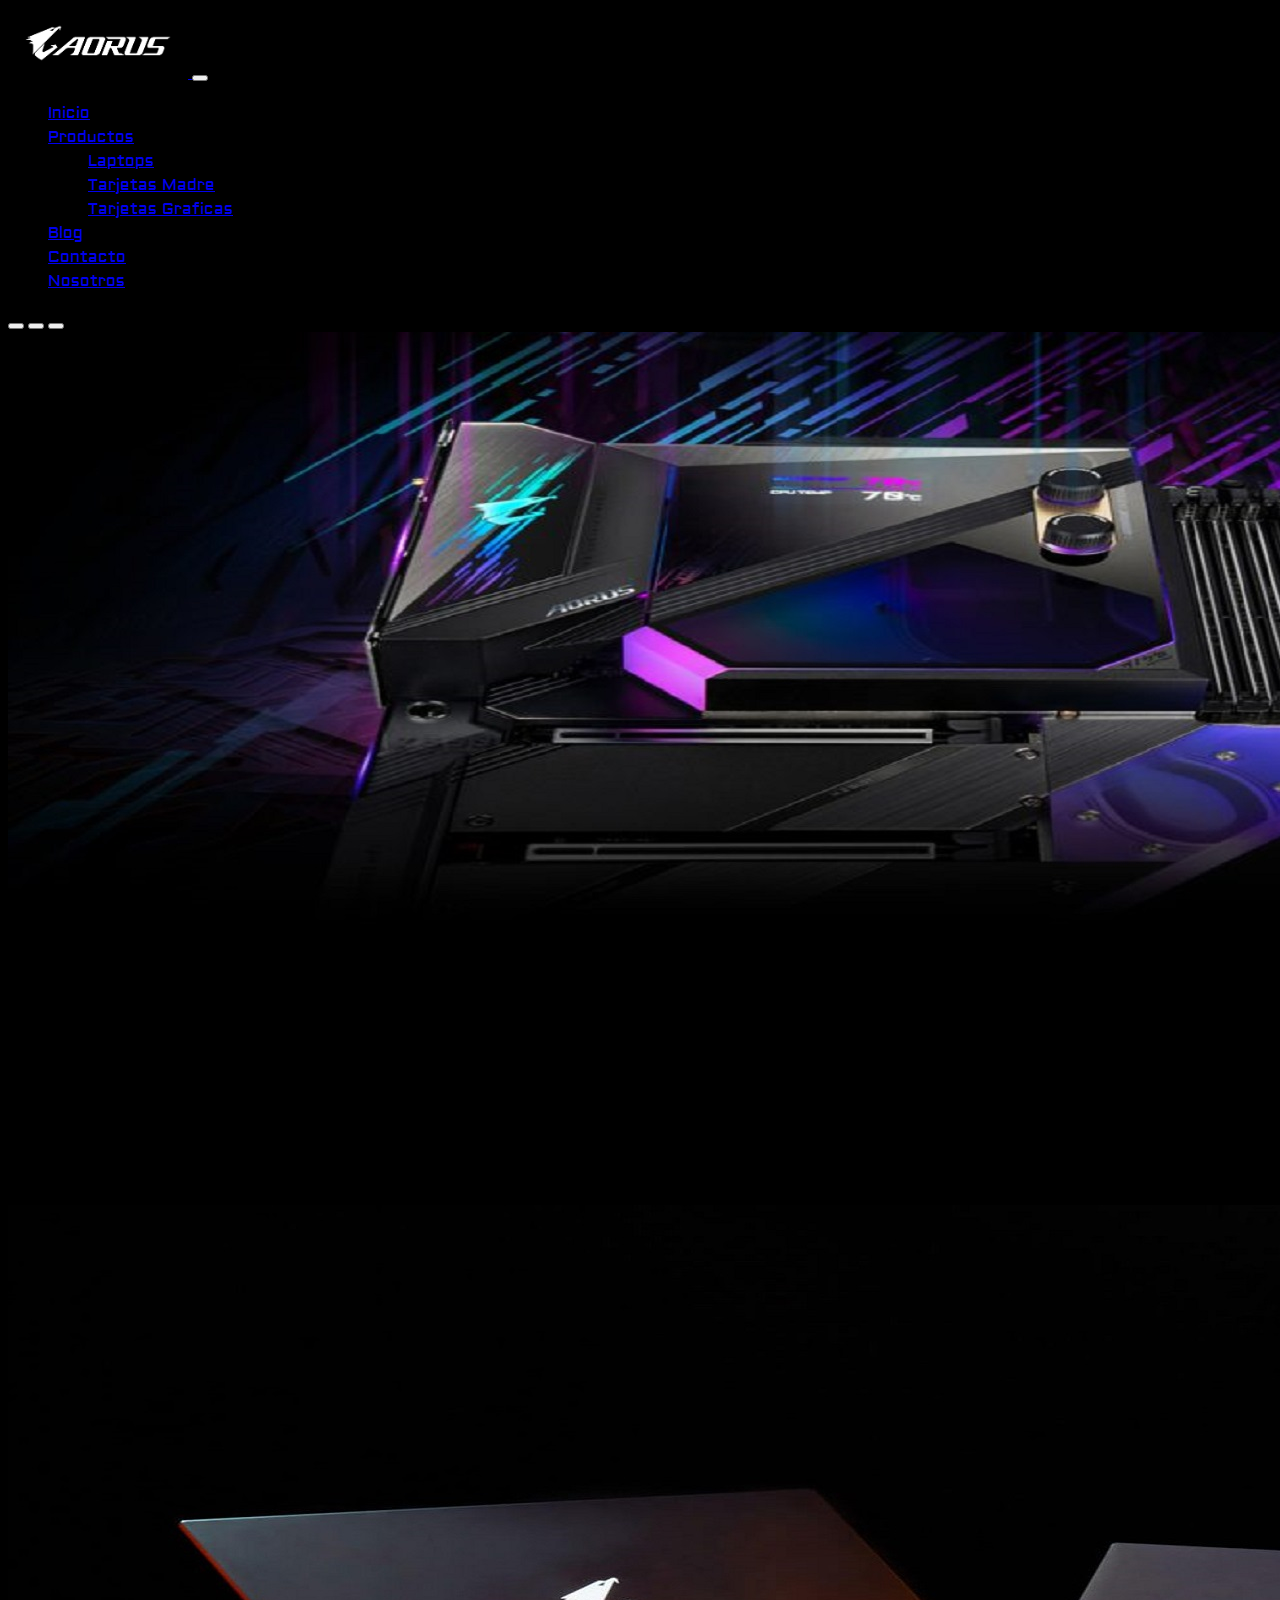
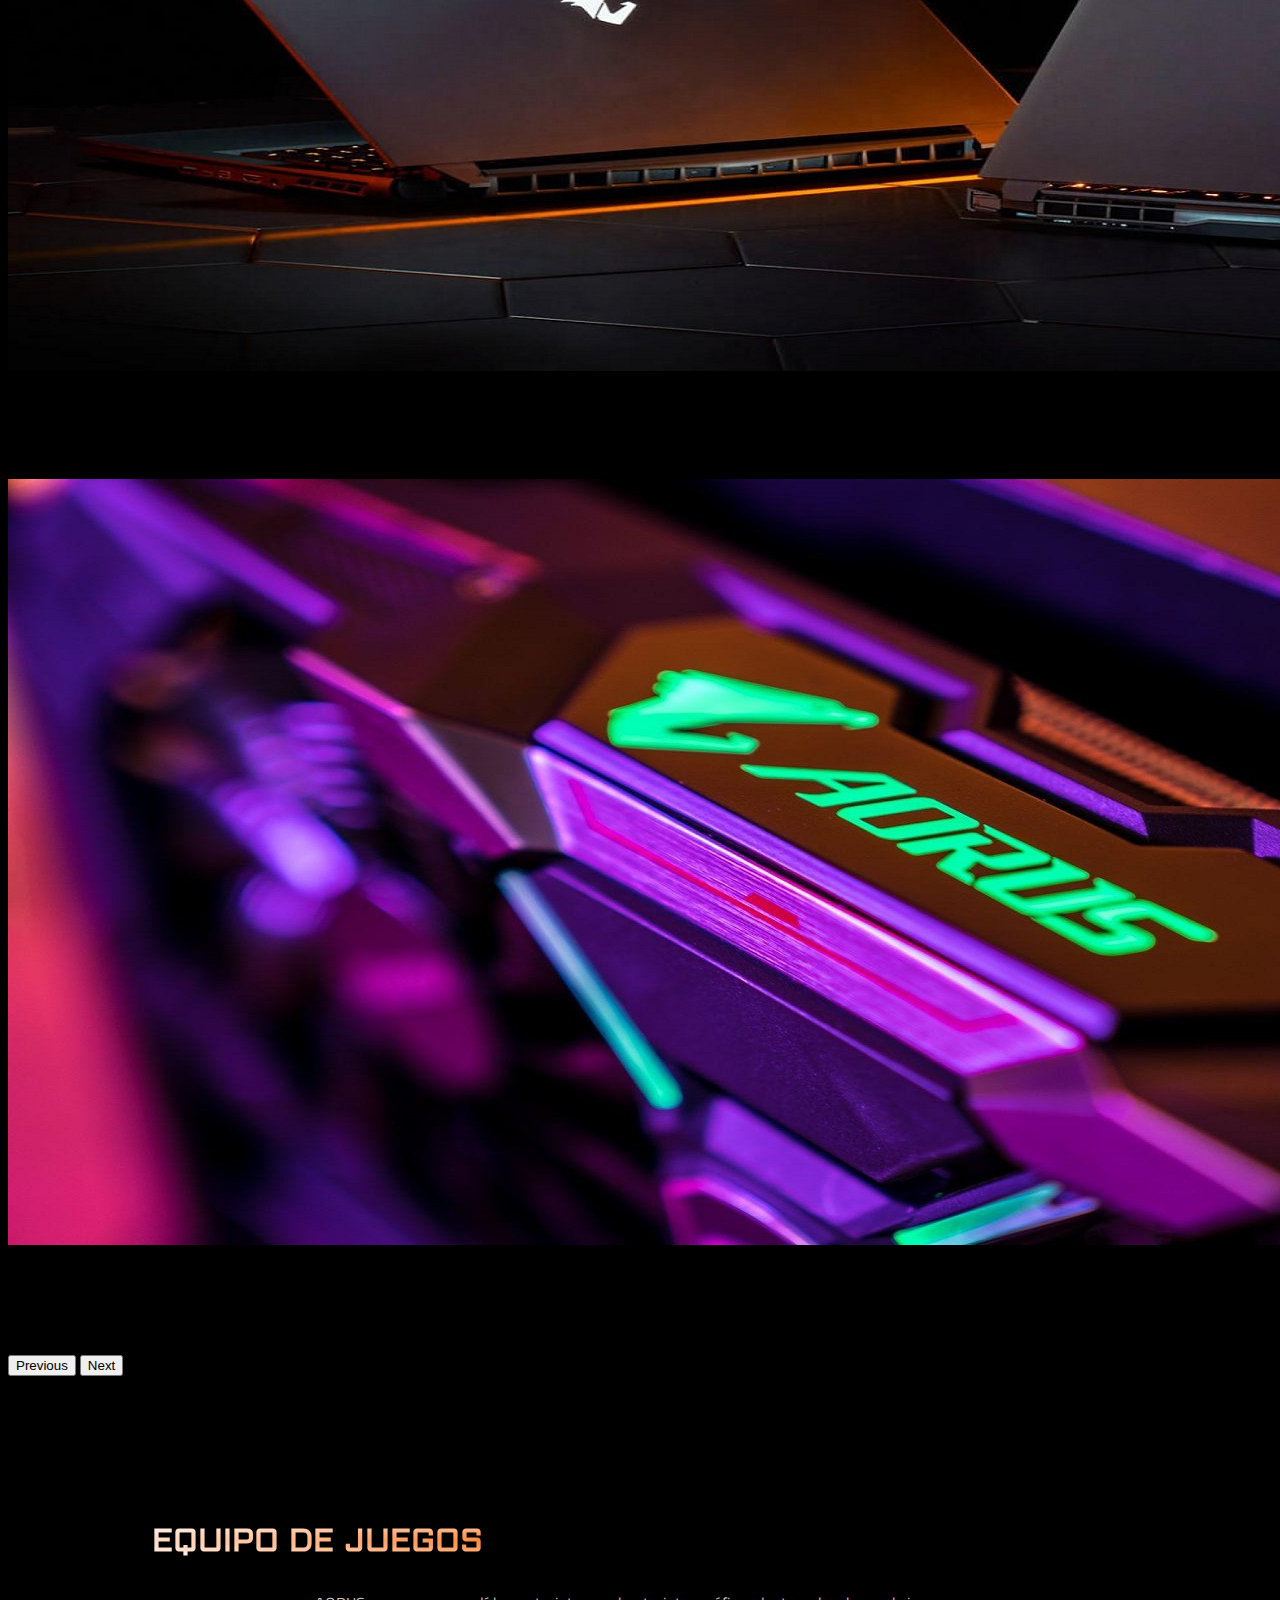
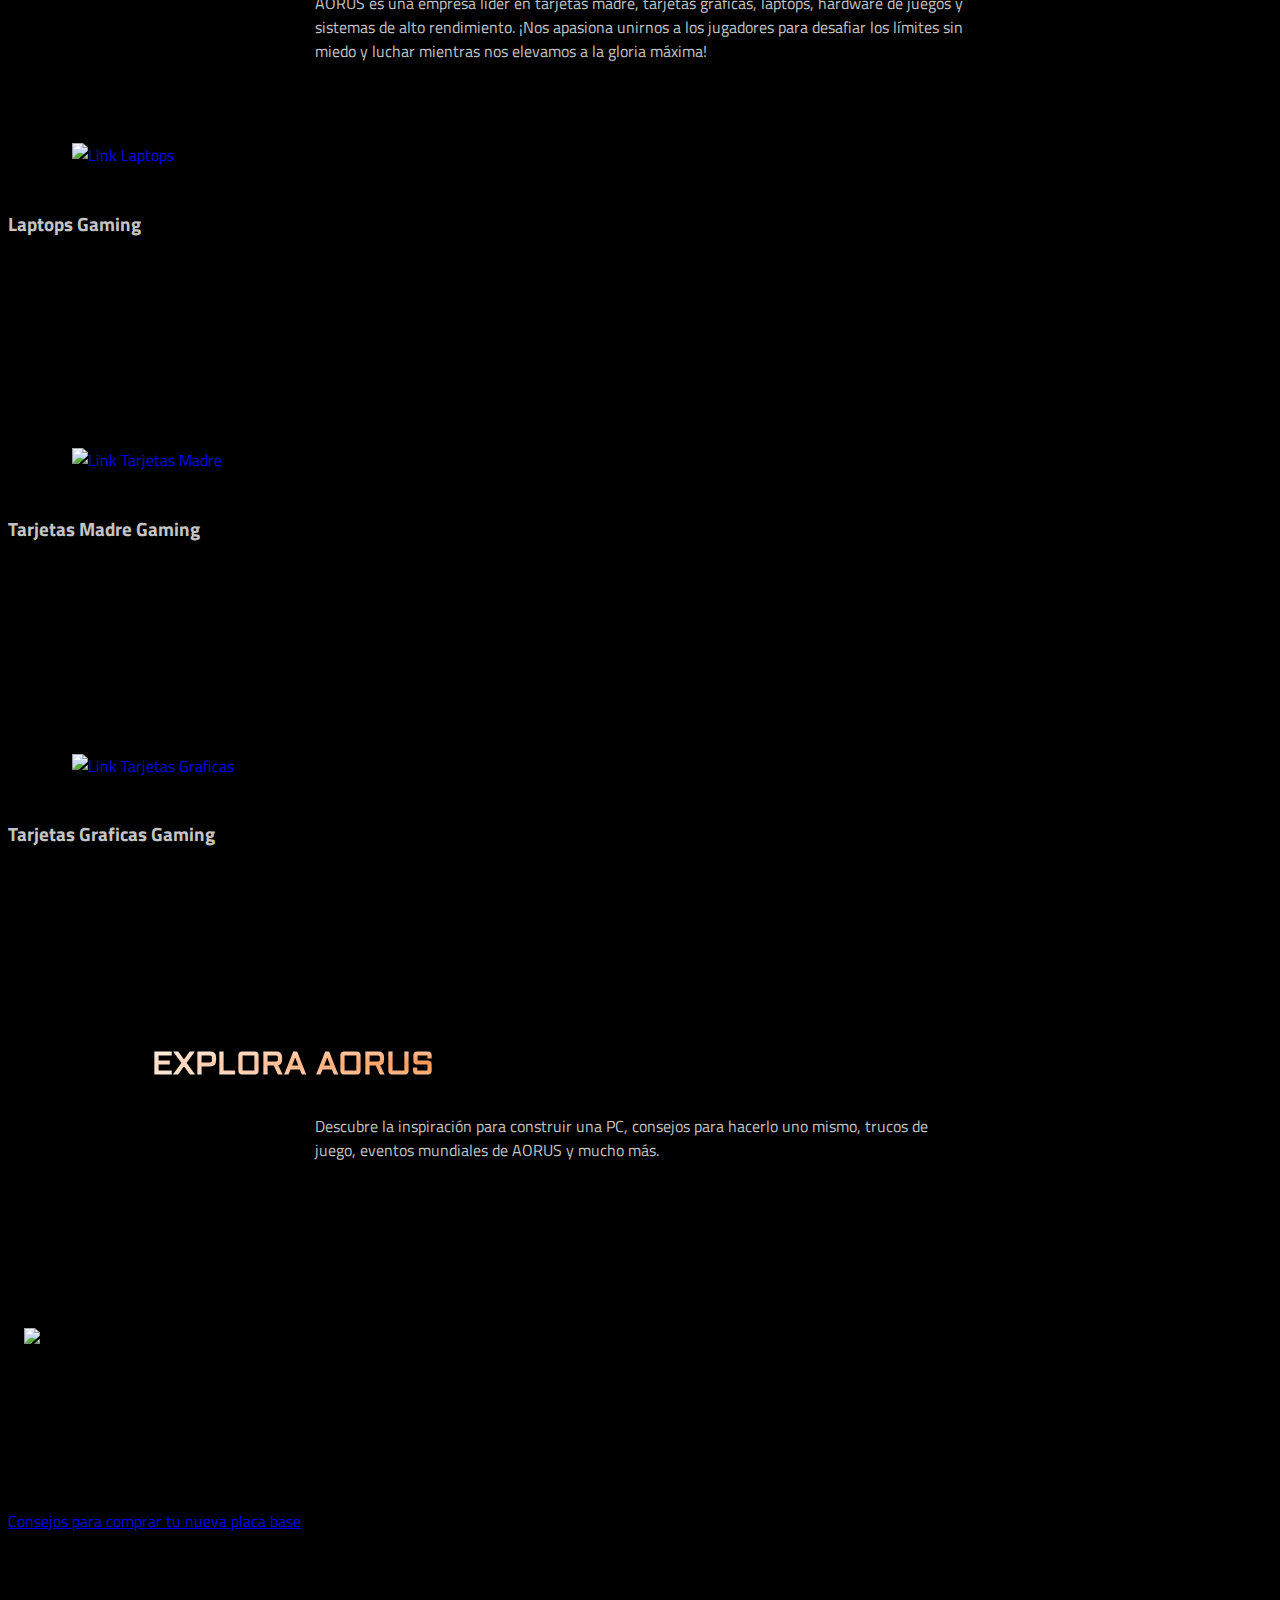
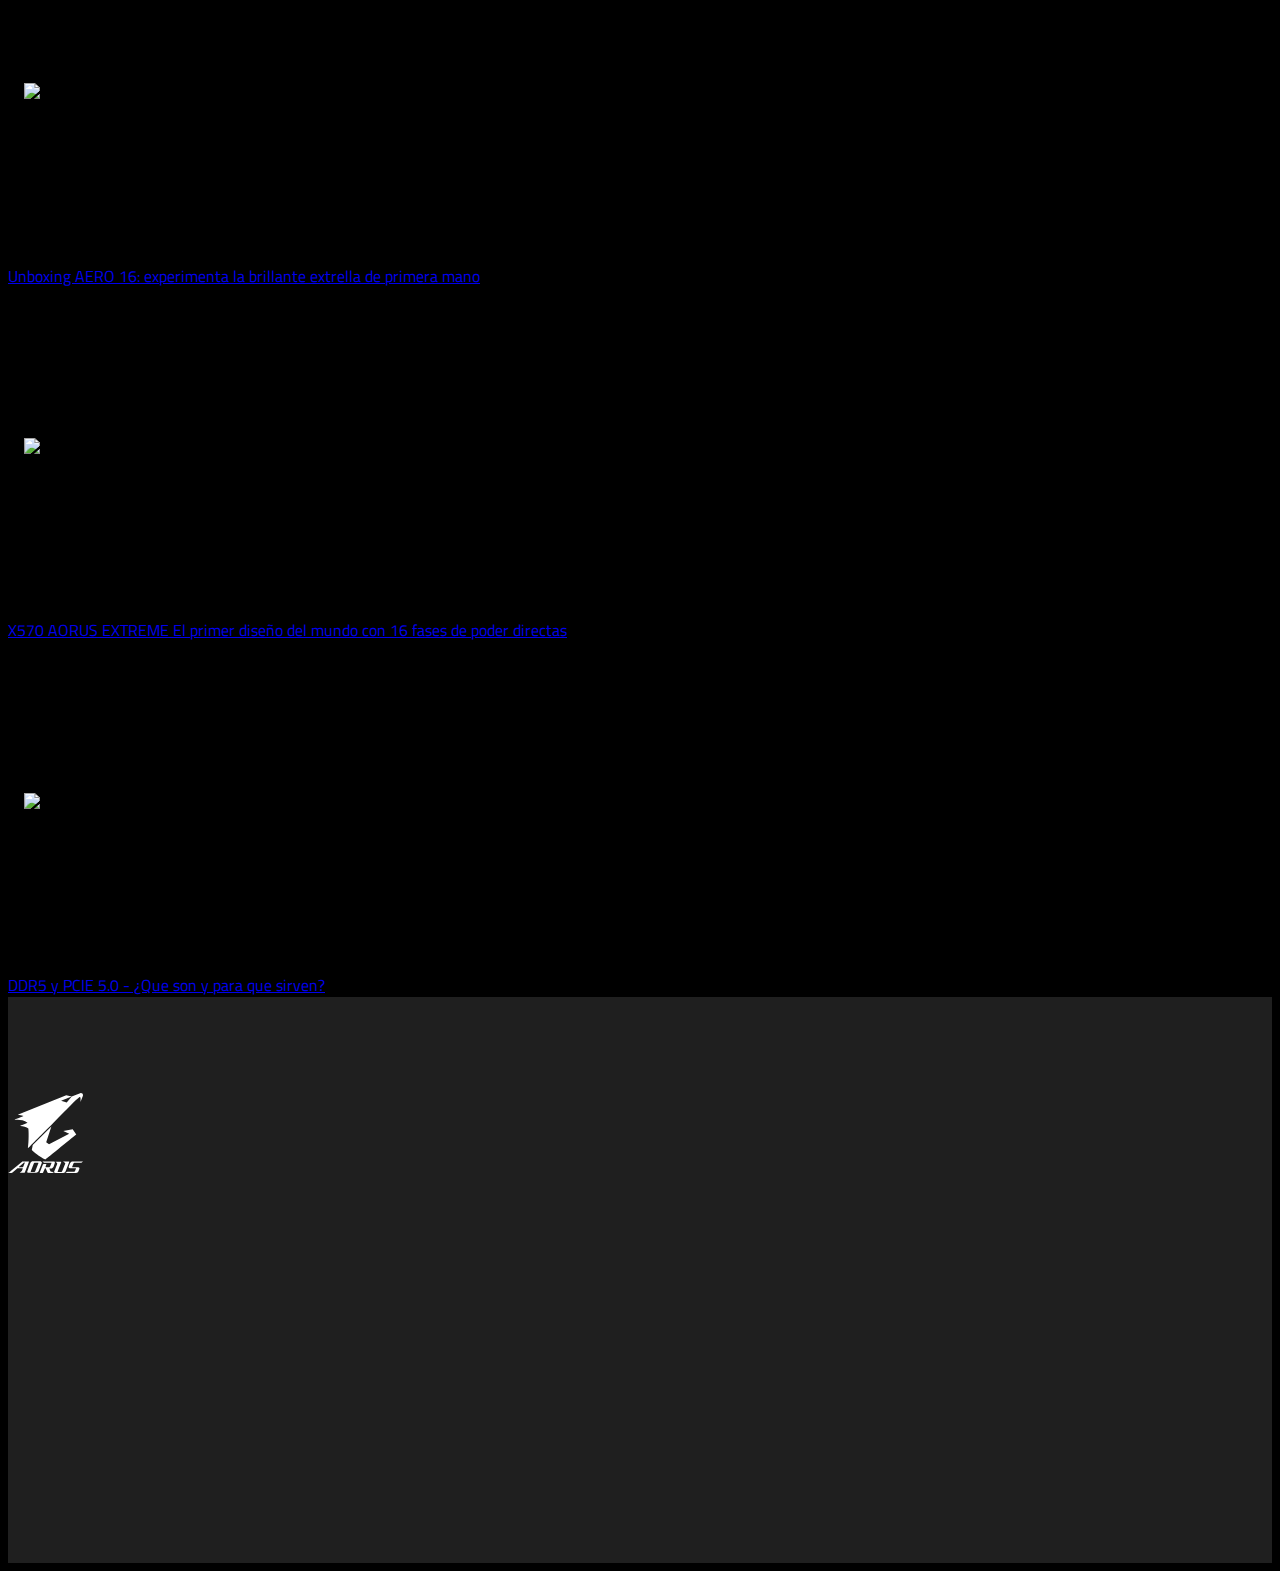
==== index.html @ d810f972 "laptops section" ====
<!DOCTYPE html>
<html lang="es">
<head>
    <meta charset="UTF-8">
    <meta name="viewport" content="width=device-width, initial-scale=1.0">
    <link href="https://cdn.jsdelivr.net/npm/bootstrap@5.0.2/dist/css/bootstrap.min.css" rel="stylesheet" integrity="sha384-EVSTQN3/azprG1Anm3QDgpJLIm9Nao0Yz1ztcQTwFspd3yD65VohhpuuCOmLASjC" crossorigin="anonymous">
    <link rel="stylesheet" href="css/estilos.css">
    <title>AORUS for Gamers and Creators</title>
</head>
<body>

<!--NAVBAR-->    
<nav class="navbar navbar-expand-lg navbar-dark text-white fs-5 transparentBar">
    <div class="container-fluid">
      <a class="navbar-brand" href="index.html">
          <img src="assets/logo.png" alt="Logo del sitio" width="180">
      </a>
      <button class="navbar-toggler" type="button" data-bs-toggle="collapse" data-bs-target="#navbarNavDropdown" aria-controls="navbarNavDropdown" aria-expanded="false" aria-label="Toggle navigation">
        <span class="navbar-toggler-icon"></span>
      </button>
      <div class="collapse navbar-collapse" id="navbarNavDropdown">
        <ul class="navbar-nav">
          <li class="nav-item">
            <a class="nav-link active fontAldrich" aria-current="page" href="#">Inicio</a>
          </li>
          <li class="nav-item dropdown">
            <a class="nav-link dropdown-toggle fontAldrich" href="#" id="navbarDropdownMenuLink" role="button" data-bs-toggle="dropdown" aria-expanded="false">
              Productos
            </a>
            <ul class="dropdown-menu dropdown-menu-dark" aria-labelledby="navbarDropdownMenuLink">
                <li><a class="dropdown-item fontAldrich" href="pages/productos.html#laptops">Laptops</a></li>
                <li><a class="dropdown-item fontAldrich" href="pages/productos.html#tarjetasMadre">Tarjetas Madre</a></li>
                <li><a class="dropdown-item fontAldrich" href="pages/productos.html#tarjetasGraficas">Tarjetas Graficas</a></li>
              </ul>
          </li>
          <li class="nav-item">
            <a class="nav-link fontAldrich" href="pages/blog.html">Blog</a>
          </li>
          <li class="nav-item">
            <a class="nav-link fontAldrich" href="pages/contacto.html">Contacto</a>
          </li>
          <li class="nav-item">
            <a class="nav-link fontAldrich" href="pages/nosotros.html">Nosotros</a>
          </li>
        </ul>
      </div>
    </div>
  </nav>

  <!--CAROUSEL-->
  <div id="carouselExampleCaptions" class="carousel slide" data-bs-ride="carousel">
    <div class="carousel-indicators">
      <button type="button" data-bs-target="#carouselExampleCaptions" data-bs-slide-to="0" class="active" aria-current="true" aria-label="Slide 1"></button>
      <button type="button" data-bs-target="#carouselExampleCaptions" data-bs-slide-to="1" aria-label="Slide 2"></button>
      <button type="button" data-bs-target="#carouselExampleCaptions" data-bs-slide-to="2" aria-label="Slide 3"></button>
    </div>
    <div class="carousel-inner">
      <div class="carousel-item active">
        <img src="assets/motherSlide.jpg" class="d-block w-100" alt="Carousel AORUS Z690">
        <div class="carousel-caption d-none d-sm-block">
          <h5 class="fontAldrich fw-bold text-end fs-2">EL NUEVO REY DEL GAMING</h5>
          <p class="text-end fs-4">Tarjetas Madre AORUS Z690</p>
        </div>
      </div>
      <div class="carousel-item">
        <img src="assets/laptopSlide.jpg" class="d-block w-100" alt="Carousel Laptops AORUS">
        <div class="carousel-caption d-none d-sm-block">
          <h5 class="fontAldrich fw-bold text-end fs-2">LAPTOPS AORUS Y AERO CREATOR</h5>
          <p class="text-end fs-4">Rendimiento por encima de todo</p>
        </div>
      </div>
      <div class="carousel-item">
        <img src="assets/gpuSlide.jpg" class="d-block w-100" alt="Carousel Tarjetas Graficas RTX">
        <div class="carousel-caption d-none d-sm-block">
          <h5 class="fontAldrich fw-bold text-end fs-2">TARJETAS GRAFICAS RTX SERIES</h5>
          <p class="text-end fs-4">Lo mas potente para tus juegos preferidos</p>
        </div>
      </div>
    </div>
    <button class="carousel-control-prev" type="button" data-bs-target="#carouselExampleCaptions" data-bs-slide="prev">
      <span class="carousel-control-prev-icon" aria-hidden="true"></span>
      <span class="visually-hidden">Previous</span>
    </button>
    <button class="carousel-control-next" type="button" data-bs-target="#carouselExampleCaptions" data-bs-slide="next">
      <span class="carousel-control-next-icon" aria-hidden="true"></span>
      <span class="visually-hidden">Next</span>
    </button>
  </div>

<!--LINEA DE PRODUCTOS-->
<section class="container-fluid">
  <div class="row p-0">
    <div class="col-sm-12 text-center">
        <div class="itemsTitle fw-bold">
          <h1 class="fontAldrich fs-2">EQUIPO DE JUEGOS</h1>
        </div>
        <div class="contentSummary lh-sm fs-5">
           <p>AORUS es una empresa líder en tarjetas madre, tarjetas gráficas, laptops, hardware de juegos y sistemas de alto rendimiento. ¡Nos apasiona unirnos a los jugadores para desafiar los límites sin miedo y luchar mientras nos elevamos a la gloria máxima!</p> 
              
        </div>
    </div>
    <div class="col-sm-12 d-sm-inline-flex flex-wrap align-items-center justify-content-center">
      <div class="productHover">
          <a href="pages/productos.html#laptops">
            <div class="itemBox">
              <img src="assets/laptopHover.webp" alt="Link Laptops">
            <div class="boxTitle">
                <h3 class="fs-6 text-center">Laptops Gaming</h3>
            </div>
          </div>
        </a>
      </div>
        <div class="productHover">
          <a href="pages/productos.html#tarjetasMadre">
          <div class="itemBox">
              <img src="assets/motherHover.webp" alt="Link Tarjetas Madre">
            <div class="boxTitle">
              <h3 class="fs-6 text-center">Tarjetas Madre Gaming</h3>
            </div>
          </div>
        </a>
      </div>
      <div class="productHover">
          <a href="pages/productos.html#tarjetasGraficas">
          <div class="itemBox">
              <img src="assets/gpuHover.jpg" alt="Link Tarjetas Graficas">
            <div class="boxTitle">
              <h3 class="fs-6 text-center">Tarjetas Graficas Gaming</h3>
            </div>
          </div>
        </a>
      </div>
    </div>
  </div>
</section>

  <!--BLOG-->
<section class="container-fluid blog">
  <div class="row">
    <div class="col-sm-12 text-center">
      <div class="itemsTitle fw-bold">
        <h1 class="fontAldrich fs-2">EXPLORA AORUS</h1>
      </div>
        <div class="contentSummary lh-sm fs-5">
          <p>Descubre la inspiración para construir una PC, consejos para hacerlo uno mismo, trucos de juego, eventos mundiales de AORUS y mucho más. </p>
        </div>
    </div>
    <div class="col-sm-12 d-sm-inline-flex align-items-center justify-content-center">
      <div class="boxHover">
        <div class="imgBox">
          <img src="assets/indexBlog1.jpg" class="img-fluid" alt="Consejos para comprar tu nueva motherboard">
        </div>
        <div class="blogLink">
          <a href="pages/blog.html#" class="text-center text-decoration-none text-white">Consejos para comprar tu nueva placa base</a>
        </div>
      </div>
      <div class="boxHover">
        <div class="imgBox">
          <img src="assets/indexBlog2.jpg" class="img-fluid" alt="Unboxing AERO 16">
        </div>
        <div class="blogLink">
          <a href="pages/blog.html#" class="text-center text-decoration-none text-white lh-sm">Unboxing AERO 16: experimenta la brillante extrella de primera mano</a>
        </div>
      </div>
      <div class="boxHover">
        <div class="imgBox">
          <img src="assets/indexBlog3.JPG" class="img-fluid" alt="X570 AORUS EXTREME">
        </div>
        <div class="blogLink">
          <a href="pages/blog.html#" class="text-center text-decoration-none text-white lh-sm">X570 AORUS EXTREME El primer diseño del mundo con 16 fases de poder directas</a>
        </div>
      </div>
      <div class="boxHover">
        <div class="imgBox">
          <img src="assets/indexBlog4.JPG" class="img-fluid" alt="DDR5 y PCIE 5.0">
        </div>
        <div class="blogLink">
          <a href="pages/blog.html#"class="text-center text-decoration-none text-white lh-sm">DDR5 y PCIE 5.0 - ¿Que son y para que sirven?</a>
        </div>
      </div>
    </div>
  </div>
</section>


 <!--FOOTER-->
 <section class="aorusFooter container-fluid">
   <div class="d-flex justify-content-center align-items-center">
      <img src="assets/aorusLogo.svg" alt="Footer Logo" width="75">
   </div>
   <div class="d-flex justify-content-center align-items-center">
      <a href="https://www.instagram.com/aoruslatam/">
         <i class="fab fa-instagram"></i>
      </a>
      <a href="https://www.facebook.com/AorusLATAM">
         <i class="fab fa-facebook-f"></i>
      </a>
      <a href="https://twitter.com/AORUS_LATAM">
         <i class="fab fa-twitter"></i>
      </a>
      <a href="https://www.youtube.com/channel/UCJbbjpC9vgTtTeM1bEFhQMQ?view_as=subscriber">
         <i class="fab fa-youtube"></i>
      </a>
   </div>
</section>

 

  <!--SCRIPTS BOOTSTRAP-->
  <script src="https://cdn.jsdelivr.net/npm/bootstrap@5.0.2/dist/js/bootstrap.bundle.min.js" integrity="sha384-MrcW6ZMFYlzcLA8Nl+NtUVF0sA7MsXsP1UyJoMp4YLEuNSfAP+JcXn/tWtIaxVXM" crossorigin="anonymous"></script>

  <!--SCRIPTS FONT AWESOME-->
  <script src="https://cdnjs.cloudflare.com/ajax/libs/font-awesome/6.0.0-beta3/js/all.min.js" integrity="sha512-fzff82+8pzHnwA1mQ0dzz9/E0B+ZRizq08yZfya66INZBz86qKTCt9MLU0NCNIgaMJCgeyhujhasnFUsYMsi0Q==" crossorigin="anonymous" referrerpolicy="no-referrer"></script>
</body>
</html>
---- css/estilos.css ----
@import url("https://fonts.googleapis.com/css2?family=Titillium+Web:wght@300;400&display=swap");
@import url("https://fonts.googleapis.com/css2?family=Aldrich&display=swap");
body {
  font-family: 'Titillium Web', sans-serif;
  background-color: #000;
  overflow-x: hidden;
}

.navbar .transparentBar, .navbar .dropdown-menu-dark {
  background: transparent;
}

.fontAldrich {
  font-family: 'Aldrich', sans-serif;
}

.container-fluid .itemsTitle {
  margin: 9rem;
  margin-bottom: 1.8rem;
  background: #FF6400;
  background: -webkit-repeating-radial-gradient(ellipse farthest-corner at center center, #FF6400 0%, #FFFFFF 90%);
  background: repeating-radial-gradient(ellipse farthest-corner at center center, #FF6400 0%, #FFFFFF 90%);
  -webkit-background-clip: text;
  -webkit-text-fill-color: transparent;
}

@media all and (min-width: 436px) {
  .container-fluid .itemsTitle .itemsTitle h1 {
    font-size: 1.2rem;
  }
}

.container-fluid .contentSummary {
  width: 100%;
  max-width: 650px;
  margin: 0px auto;
  color: #c4c4c4;
}

.container-fluid .productHover {
  -webkit-transition: all 350ms ease-out;
  transition: all 350ms ease-out;
}

.container-fluid .productHover a {
  text-decoration: none;
}

.container-fluid .productHover img {
  width: 220px;
  margin: 4rem;
}

.container-fluid .productHover:hover {
  -webkit-transform: scale(1.1);
          transform: scale(1.1);
}

.container-fluid .productHover .boxTitle {
  padding-bottom: 2rem;
  margin-bottom: 6rem;
  margin-top: -40px;
  color: #c4c4c4;
}

.blog .boxHover {
  width: 85%;
}

.blog .boxHover .imgBox img {
  width: 85%;
  height: 300px;
  margin: 14% 1rem;
  -o-object-fit: cover;
     object-fit: cover;
  overflow: hidden;
}

.blog .boxHover .imgBox .blogLink a {
  font-size: 1.2rem;
  margin: 1.2rem;
  -webkit-transition: all .3s;
  transition: all .3s;
}

.blog .boxHover .imgBox .blogLink:hover {
  color: #FF6400;
  -webkit-transform: scale(1.1);
          transform: scale(1.1);
}

.gradientBar {
  background: -webkit-gradient(linear, left top, left bottom, from(#000), to(#3e3e3e));
  background: linear-gradient(180deg, #000, #3e3e3e);
}

.bgColor {
  background-color: #333;
}

#laptops .productTitle {
  color: #FF6400;
  margin-top: 4rem;
  padding-top: 4rem;
  scroll-padding-top: 50ex;
}

#laptops .productBox {
  background-color: #222;
  margin: 1rem;
  max-width: 88%;
}

#laptops .productContent {
  padding-top: 1rem;
}

#laptops .productImg img {
  width: 80%;
}

.aorusFooter {
  padding-top: 6rem;
  min-height: 470px;
  background-color: #1f1f1f;
  -webkit-transition: all .3s;
  transition: all .3s;
}

.aorusFooter a {
  font-size: 22px;
  text-decoration: none;
  padding-top: 2.8rem;
  margin: 12px;
  color: #fff;
}

.aorusFooter a:hover {
  color: #FF6400;
}
/*# sourceMappingURL=estilos.css.map */
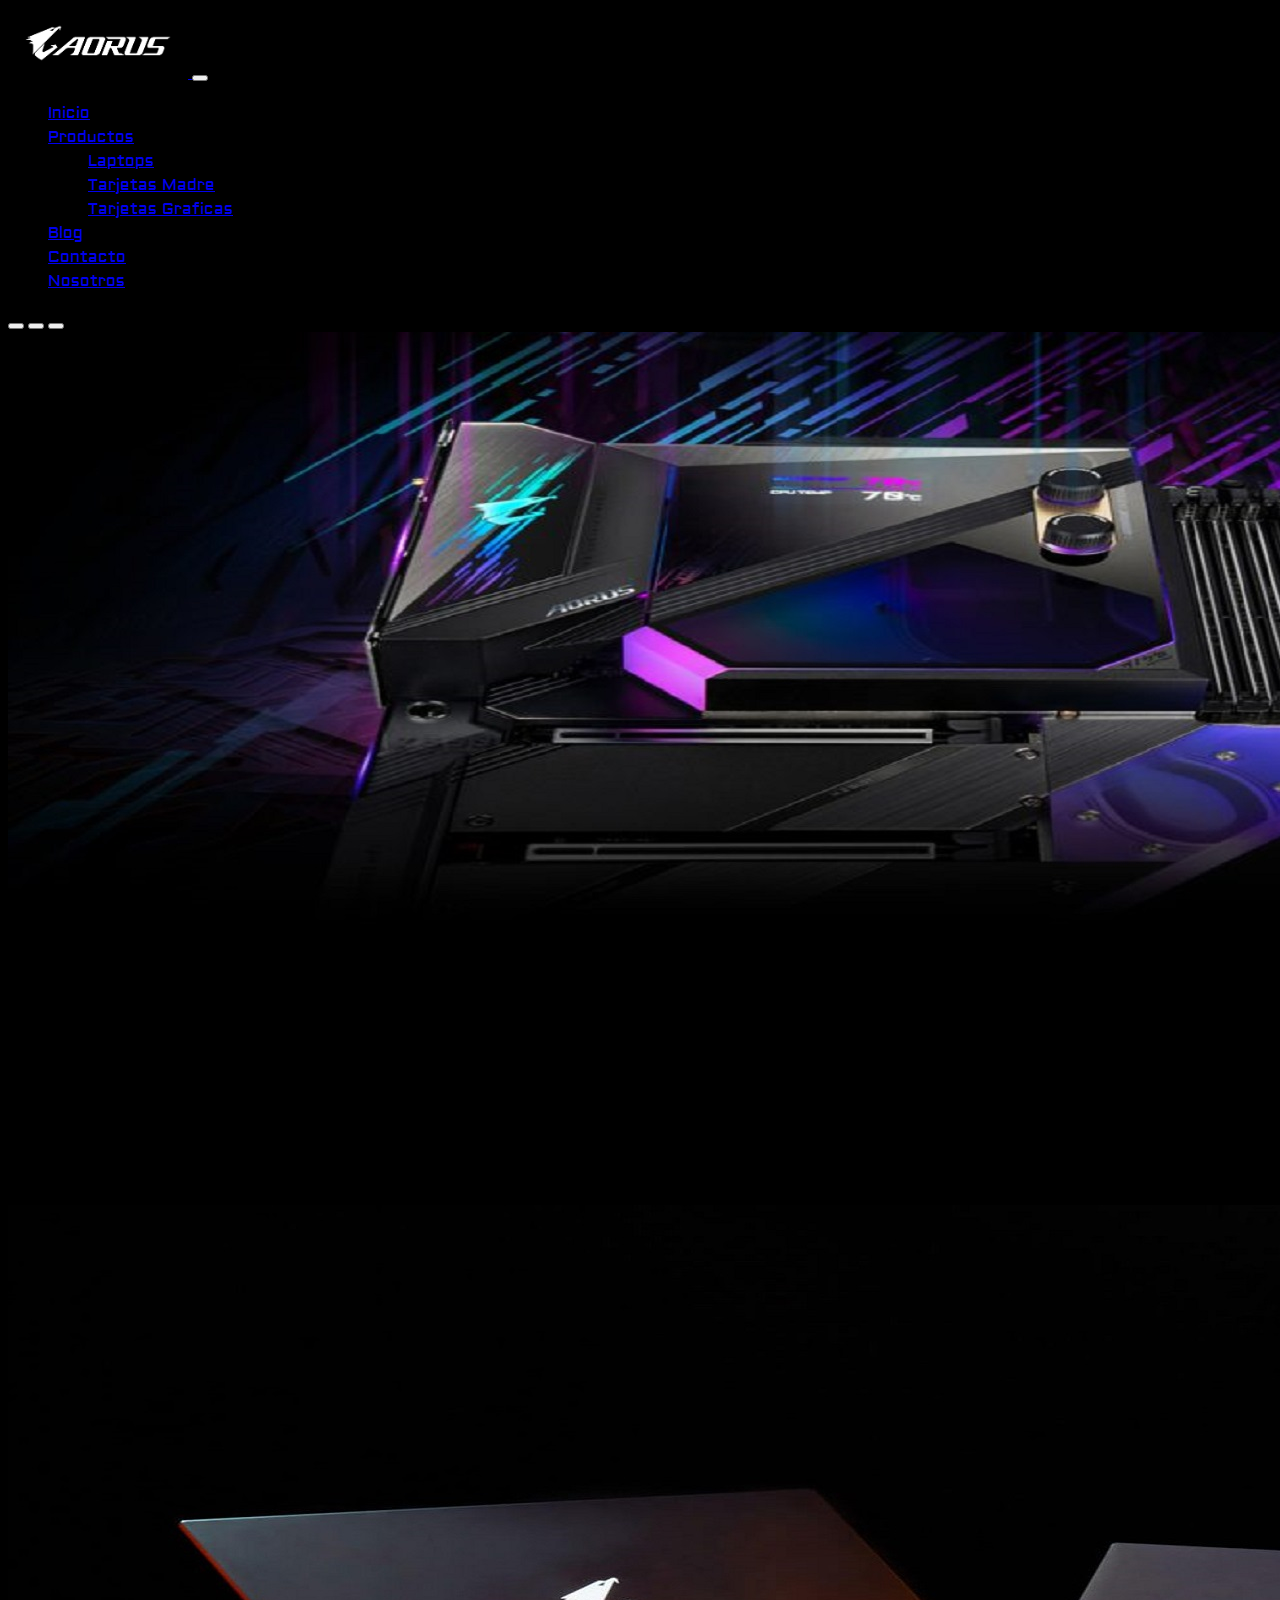
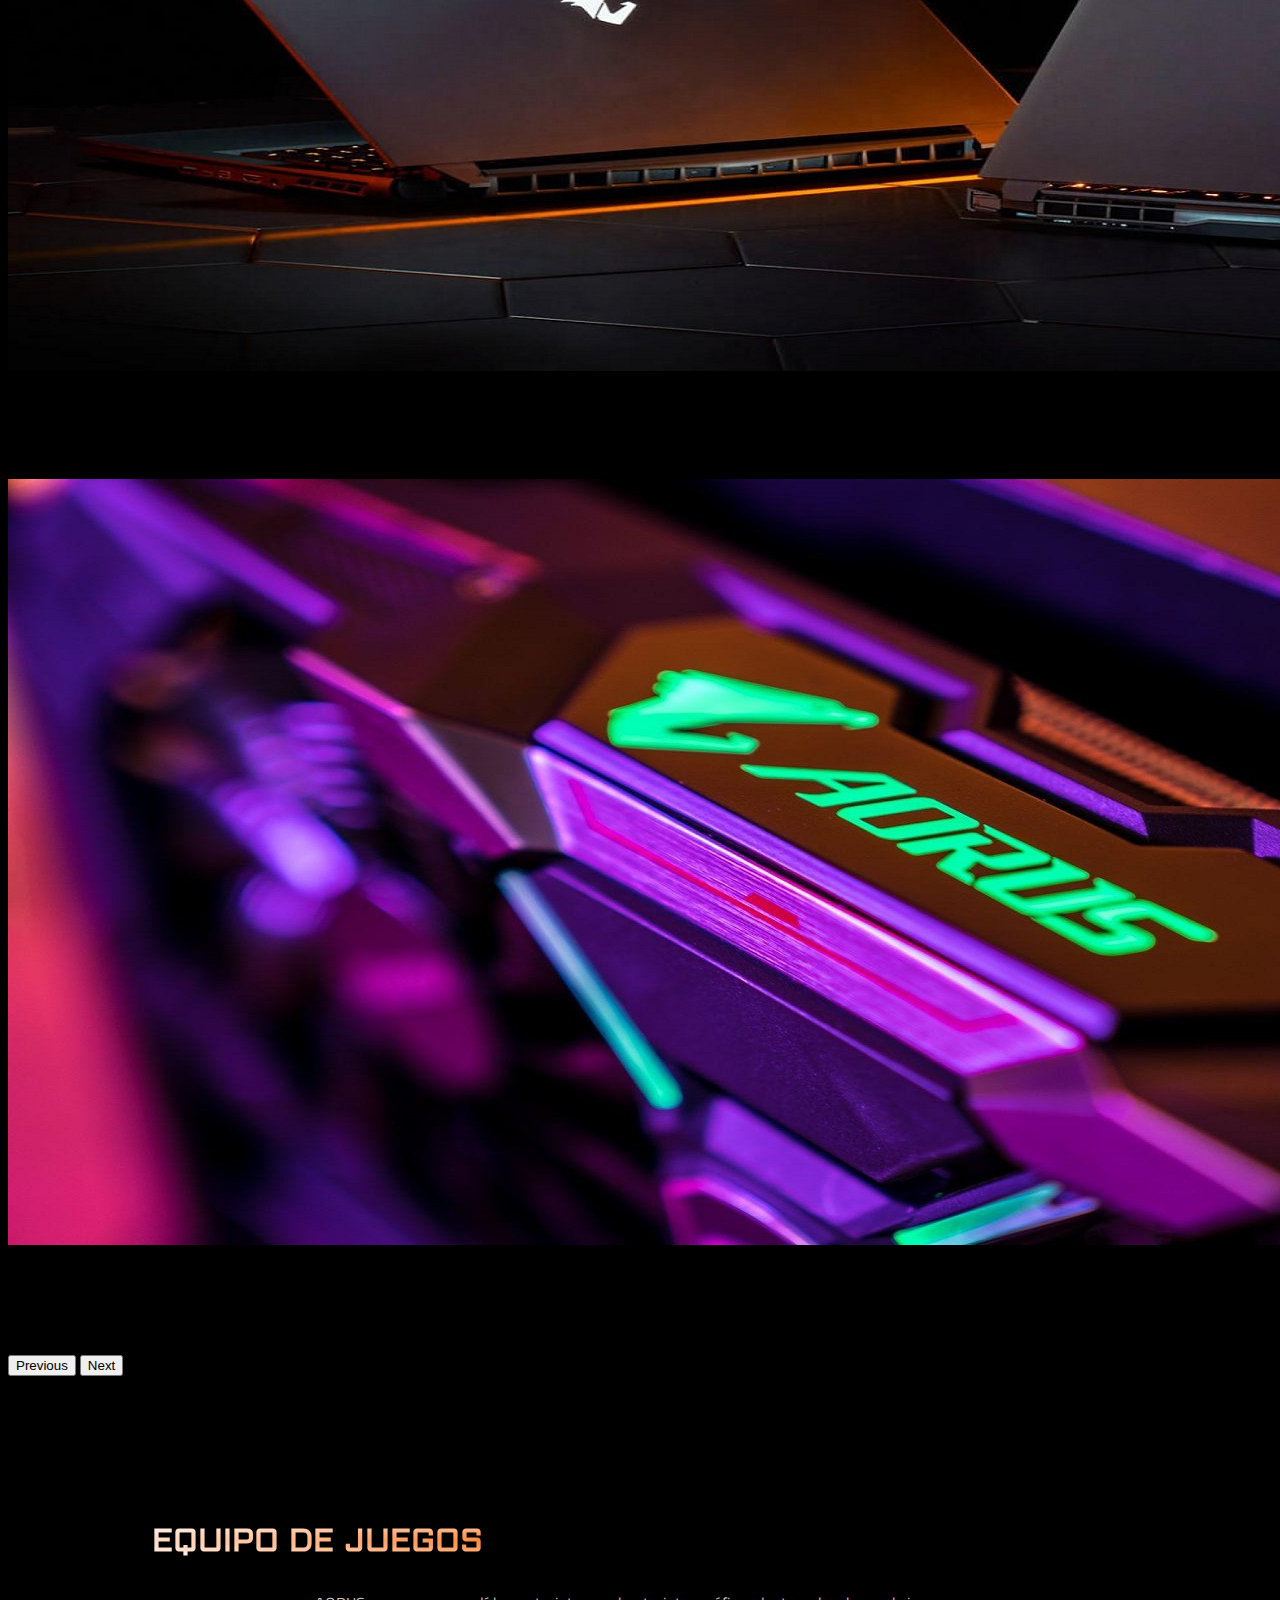
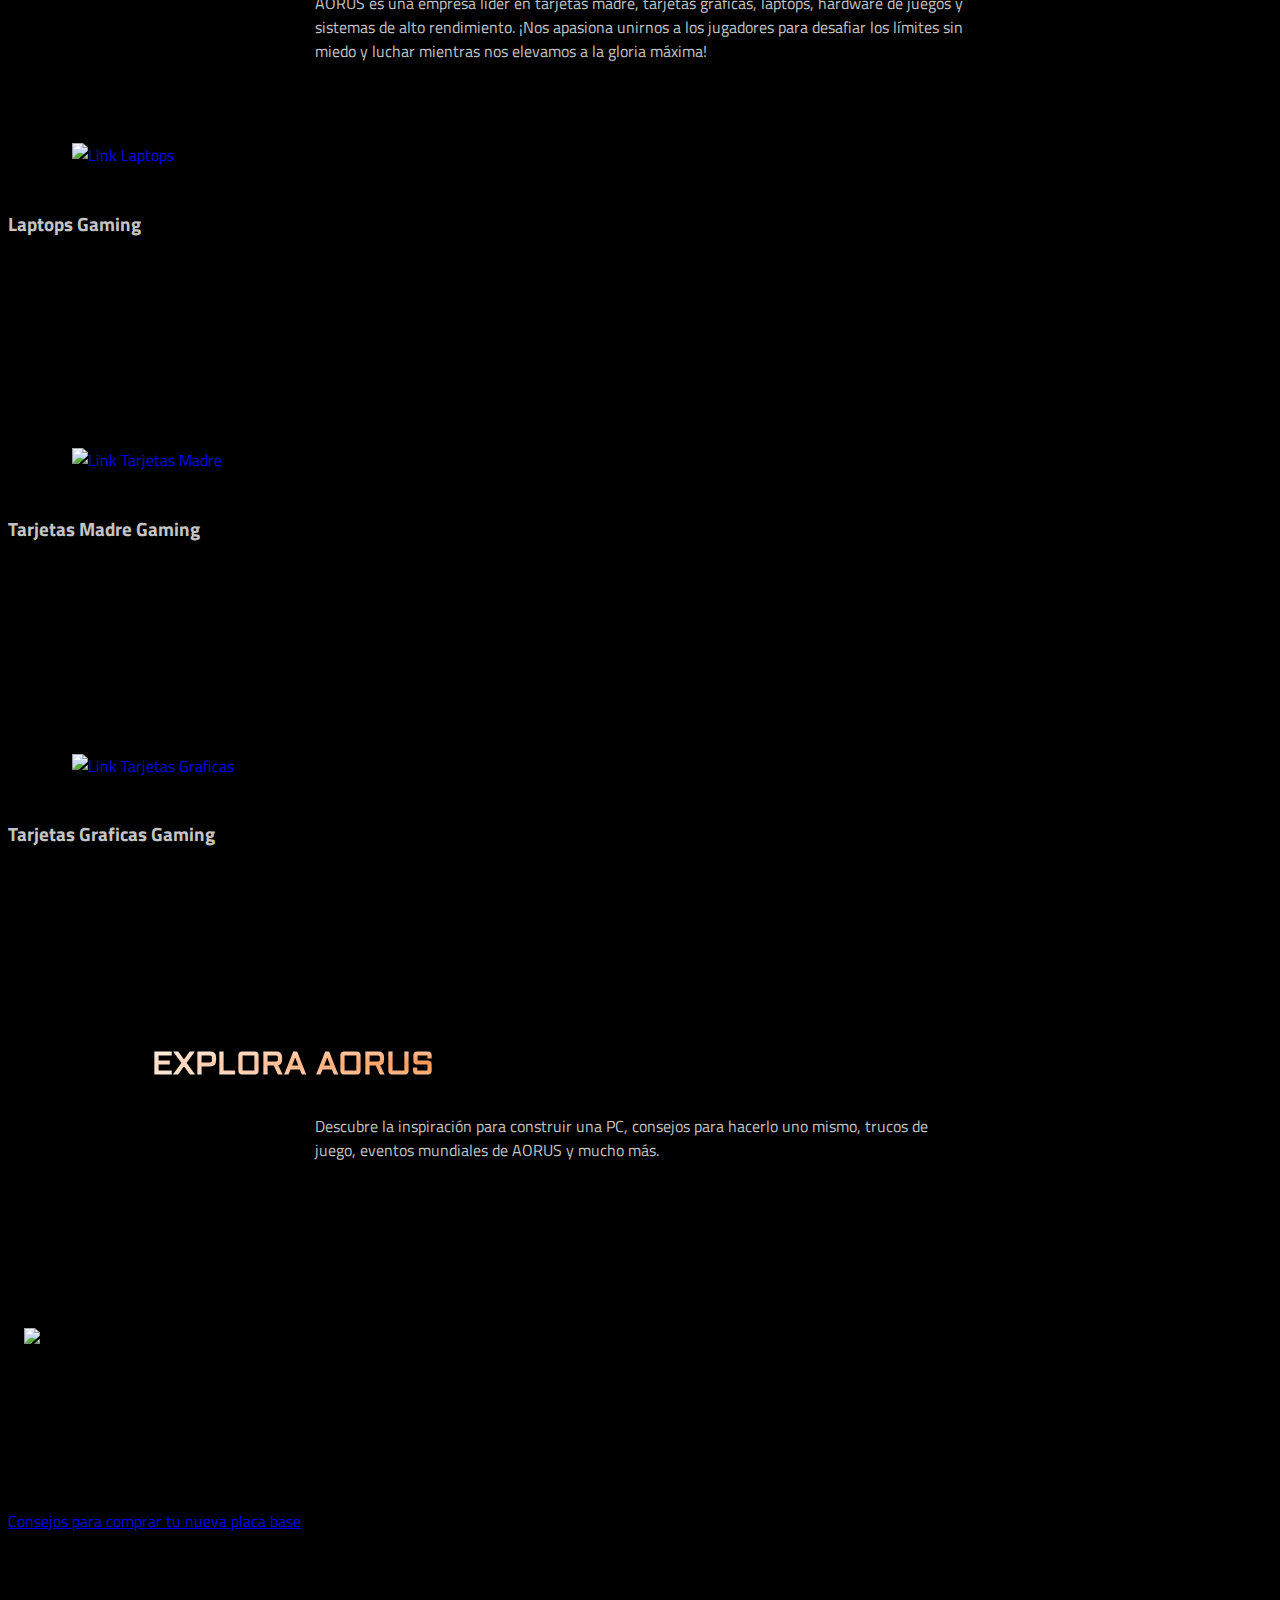
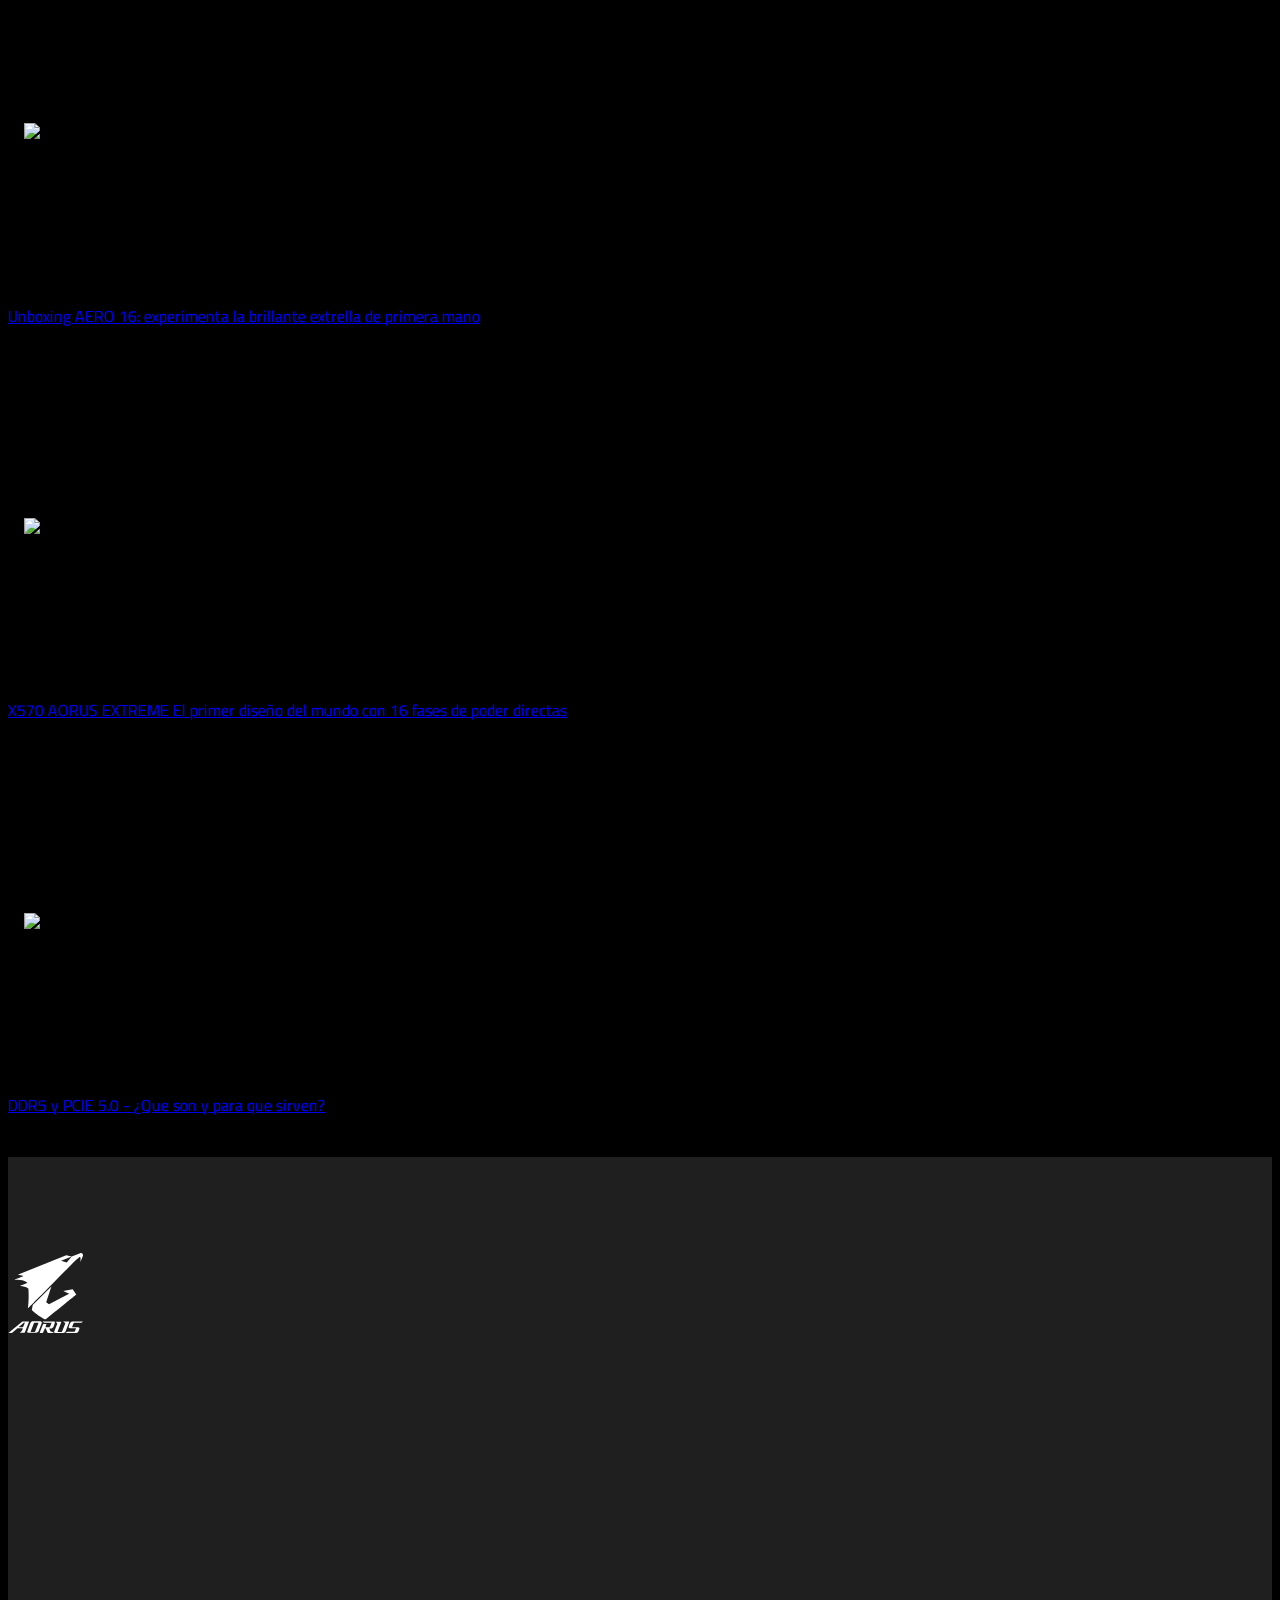
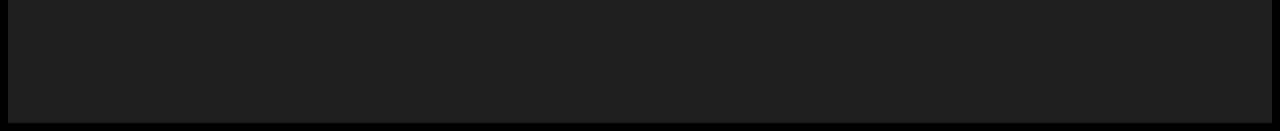
==== commit 2a361ecd: "gpu section" ====
--- a/index.html
+++ b/index.html
@@ -95,8 +95,7 @@
           <h1 class="fontAldrich fs-2">EQUIPO DE JUEGOS</h1>
         </div>
         <div class="contentSummary lh-sm fs-5">
-           <p>AORUS es una empresa líder en tarjetas madre, tarjetas gráficas, laptops, hardware de juegos y sistemas de alto rendimiento. ¡Nos apasiona unirnos a los jugadores para desafiar los límites sin miedo y luchar mientras nos elevamos a la gloria máxima!</p> 
-              
+           <p>AORUS es una empresa líder en tarjetas madre, tarjetas gráficas, laptops, hardware de juegos y sistemas de alto rendimiento. ¡Nos apasiona unirnos a los jugadores para desafiar los límites sin miedo y luchar mientras nos elevamos a la gloria máxima!</p>    
         </div>
     </div>
     <div class="col-sm-12 d-sm-inline-flex flex-wrap align-items-center justify-content-center">
--- a/css/estilos.css
+++ b/css/estilos.css
@@ -22,12 +22,6 @@
   background: repeating-radial-gradient(ellipse farthest-corner at center center, #FF6400 0%, #FFFFFF 90%);
   -webkit-background-clip: text;
   -webkit-text-fill-color: transparent;
-}
-
-@media all and (min-width: 436px) {
-  .container-fluid .itemsTitle .itemsTitle h1 {
-    font-size: 1.2rem;
-  }
 }
 
 .container-fluid .contentSummary {
@@ -65,6 +59,7 @@
 
 .blog .boxHover {
   width: 85%;
+  padding-bottom: 2.5rem;
 }
 
 .blog .boxHover .imgBox img {
@@ -78,7 +73,7 @@
 
 .blog .boxHover .imgBox .blogLink a {
   font-size: 1.2rem;
-  margin: 1.2rem;
+  margin: 1rem;
   -webkit-transition: all .3s;
   transition: all .3s;
 }
@@ -100,9 +95,8 @@
 
 #laptops .productTitle {
   color: #FF6400;
+  padding-top: 4rem;
   margin-top: 4rem;
-  padding-top: 4rem;
-  scroll-padding-top: 50ex;
 }
 
 #laptops .productBox {
@@ -117,6 +111,49 @@
 
 #laptops .productImg img {
   width: 80%;
+  padding-bottom: 2rem;
+}
+
+#tarjetasMadre .productTitle {
+  color: #FF6400;
+  padding-top: 4rem;
+  margin-top: 4.2rem;
+}
+
+#tarjetasMadre .productBox {
+  background-color: #222;
+  margin: 1rem;
+  max-width: 85%;
+}
+
+#tarjetasMadre .productContent {
+  padding-top: 1.2rem;
+}
+
+#tarjetasMadre .productImg img {
+  width: 80%;
+  padding-bottom: 2rem;
+}
+
+#tarjetasGraficas .productTitle {
+  color: #FF6400;
+  padding-top: 4rem;
+  margin-top: 4.2rem;
+}
+
+#tarjetasGraficas .productBox {
+  background-color: #222;
+  margin: 1rem;
+  max-width: 85%;
+}
+
+#tarjetasGraficas .productContent {
+  padding-top: 1.2rem;
+}
+
+#tarjetasGraficas .productImg img {
+  width: 80%;
+  padding-bottom: 2rem;
 }
 
 .aorusFooter {
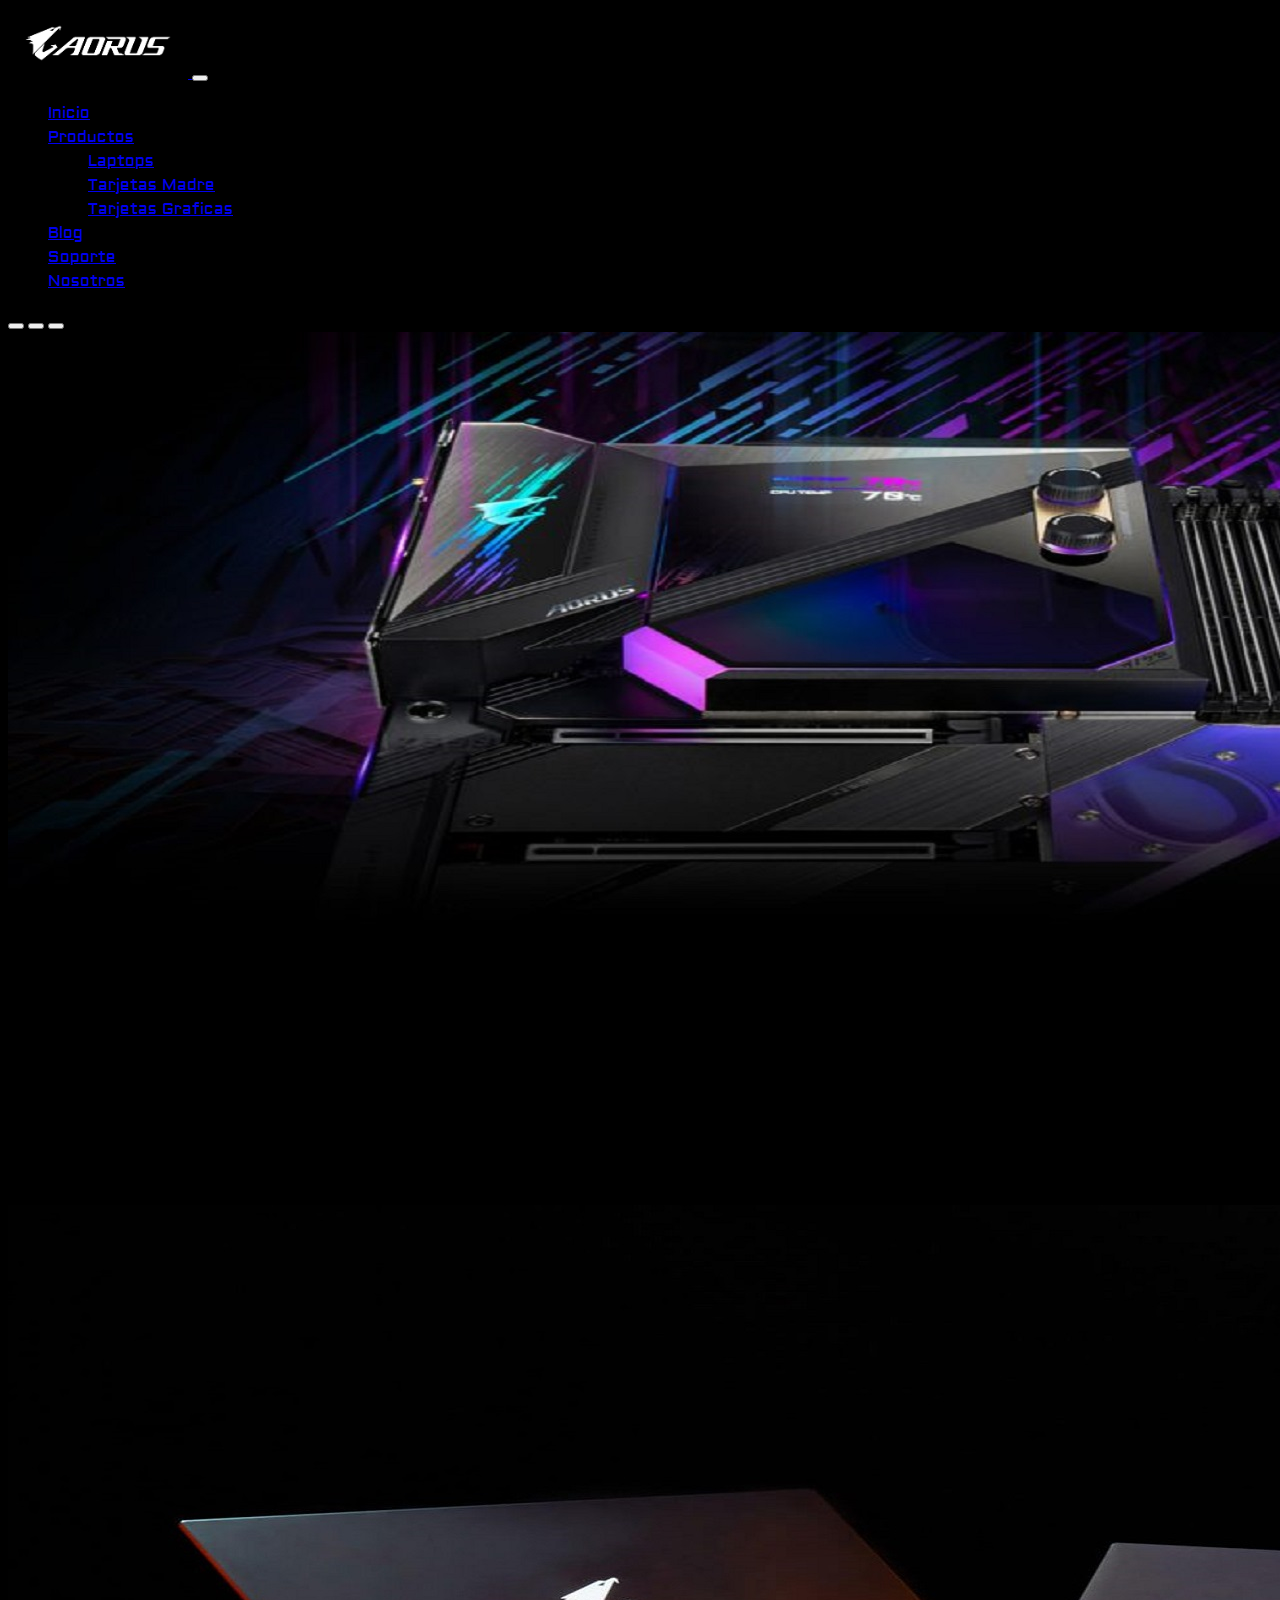
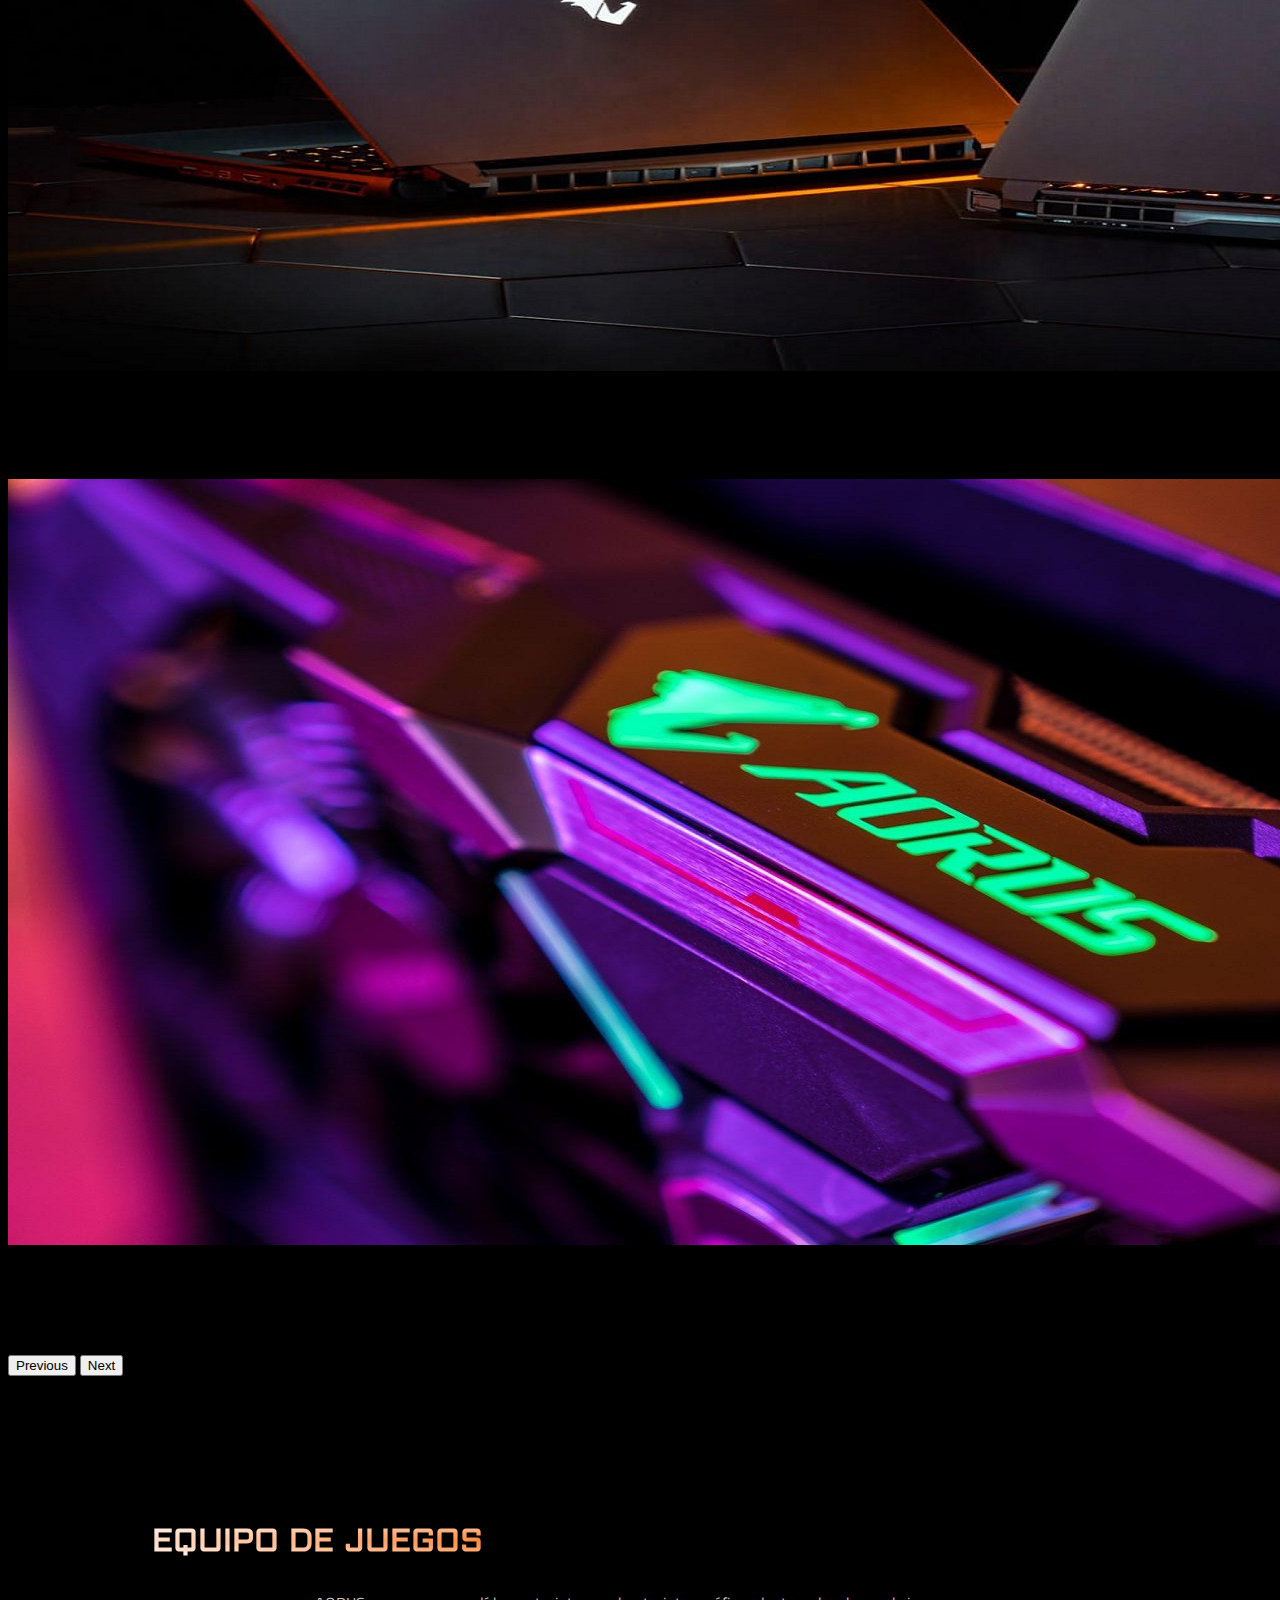
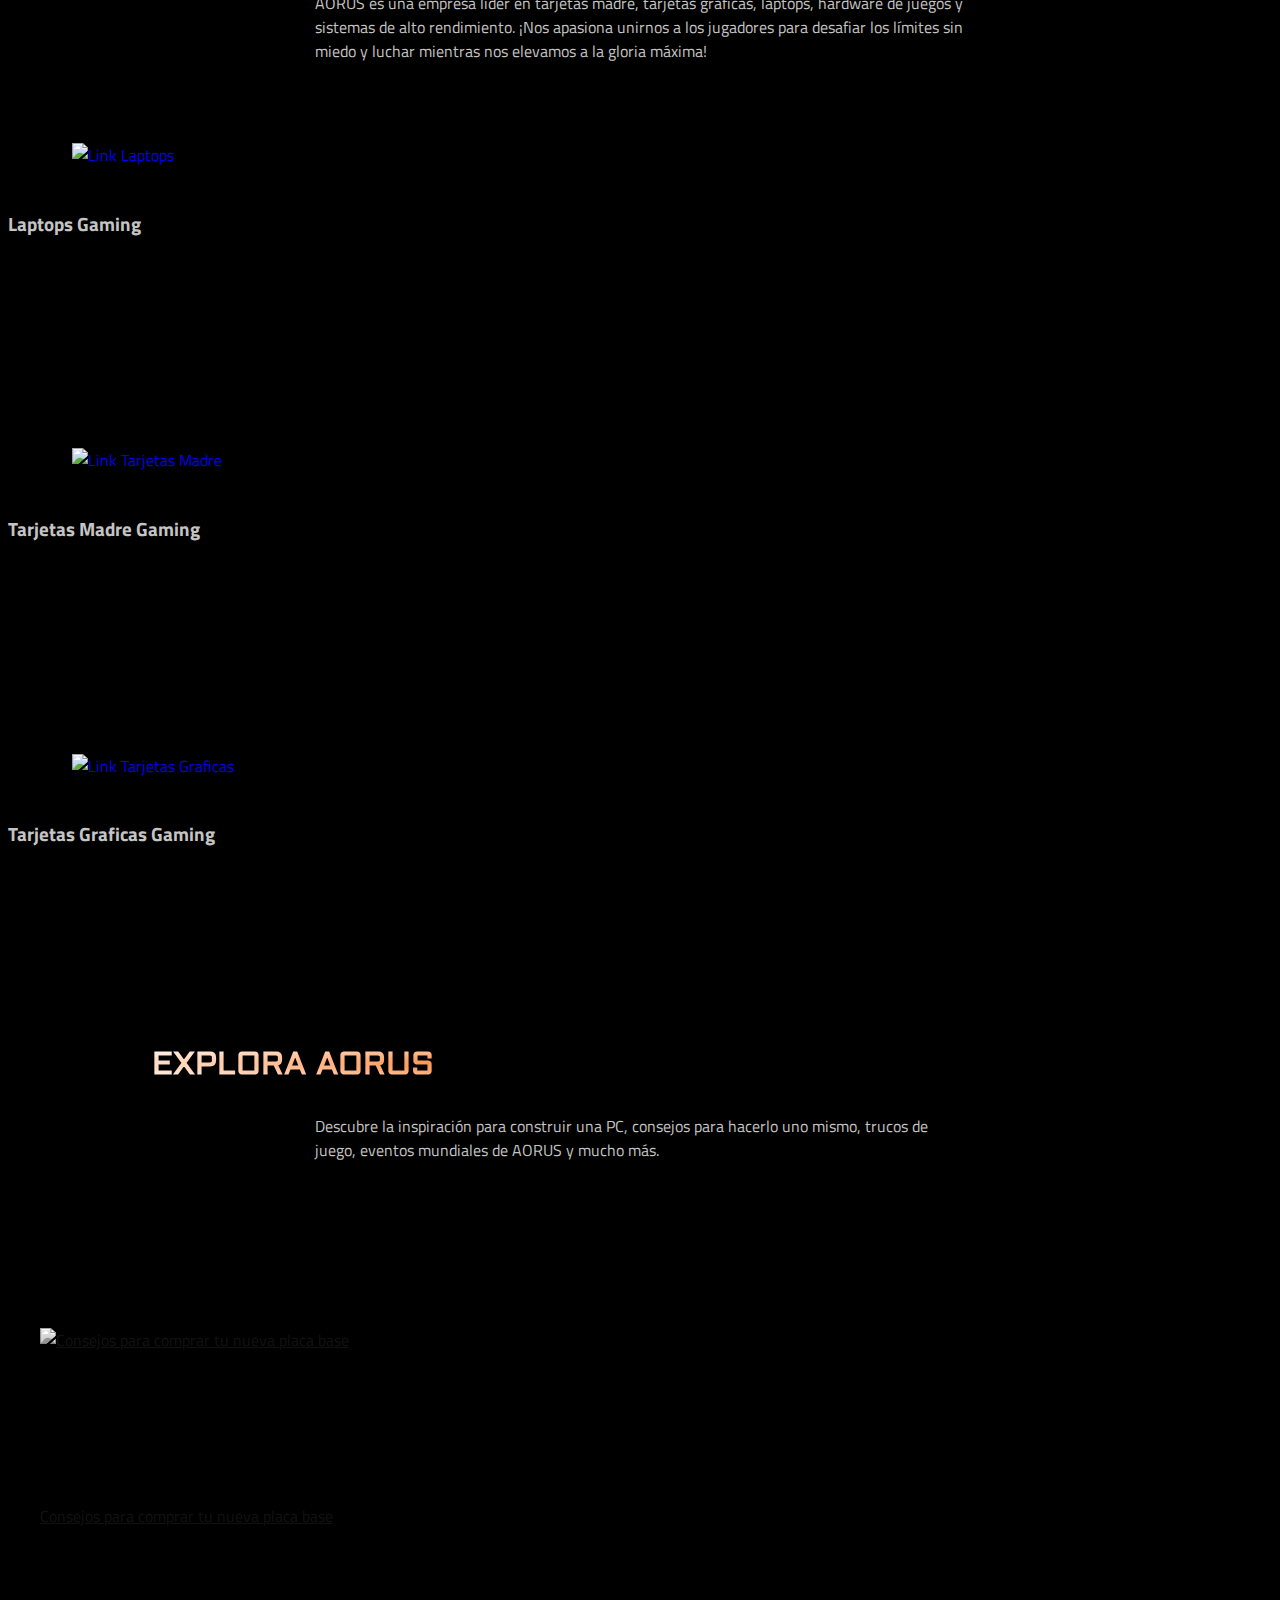
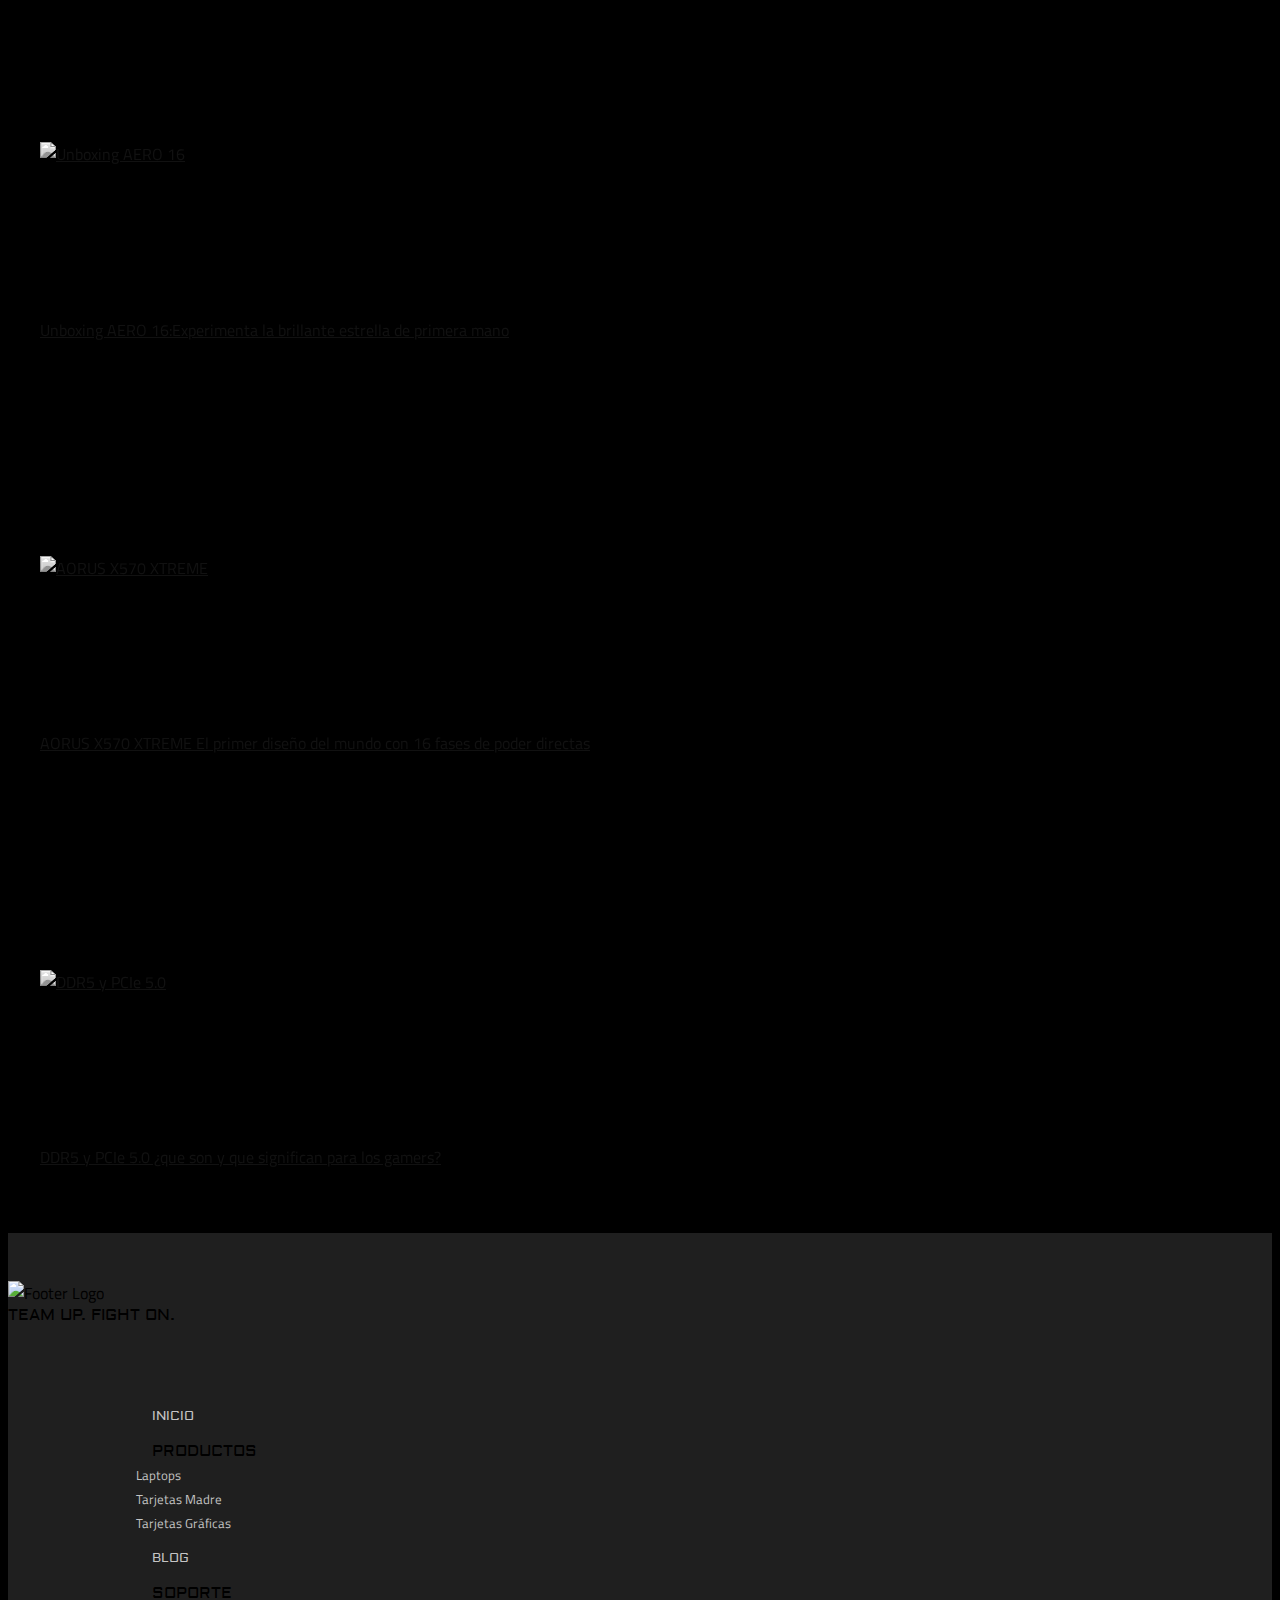
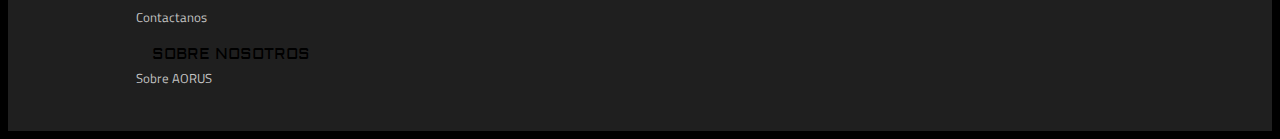
==== commit bd69d99b: "custom scrollbar" ====
--- a/index.html
+++ b/index.html
@@ -10,7 +10,7 @@
 <body>
 
 <!--NAVBAR-->    
-<nav class="navbar navbar-expand-lg navbar-dark text-white fs-5 transparentBar">
+<nav class="navbar navbar-expand-lg navbar-dark bg-transparent">
     <div class="container-fluid">
       <a class="navbar-brand" href="index.html">
           <img src="assets/logo.png" alt="Logo del sitio" width="180">
@@ -24,23 +24,23 @@
             <a class="nav-link active fontAldrich" aria-current="page" href="#">Inicio</a>
           </li>
           <li class="nav-item dropdown">
-            <a class="nav-link dropdown-toggle fontAldrich" href="#" id="navbarDropdownMenuLink" role="button" data-bs-toggle="dropdown" aria-expanded="false">
+            <a class="nav-link dropdown-toggle text-white fontAldrich" href="#" id="navbarDropdownMenuLink" role="button" data-bs-toggle="dropdown" aria-expanded="false">
               Productos
             </a>
-            <ul class="dropdown-menu dropdown-menu-dark" aria-labelledby="navbarDropdownMenuLink">
-                <li><a class="dropdown-item fontAldrich" href="pages/productos.html#laptops">Laptops</a></li>
-                <li><a class="dropdown-item fontAldrich" href="pages/productos.html#tarjetasMadre">Tarjetas Madre</a></li>
-                <li><a class="dropdown-item fontAldrich" href="pages/productos.html#tarjetasGraficas">Tarjetas Graficas</a></li>
+            <ul class="dropdown-menu dropdown-menu-dark bg-transparent" aria-labelledby="navbarDropdownMenuLink">
+                <li><a class="dropdown-item text-white fontAldrich" href="pages/productos.html#laptops">Laptops</a></li>
+                <li><a class="dropdown-item text-white fontAldrich" href="pages/productos.html#tarjetasMadre">Tarjetas Madre</a></li>
+                <li><a class="dropdown-item text-white fontAldrich" href="pages/productos.html#tarjetasGraficas">Tarjetas Graficas</a></li>
               </ul>
           </li>
           <li class="nav-item">
-            <a class="nav-link fontAldrich" href="pages/blog.html">Blog</a>
-          </li>
-          <li class="nav-item">
-            <a class="nav-link fontAldrich" href="pages/contacto.html">Contacto</a>
-          </li>
-          <li class="nav-item">
-            <a class="nav-link fontAldrich" href="pages/nosotros.html">Nosotros</a>
+            <a class="nav-link text-white fontAldrich" href="pages/blog.html">Blog</a>
+          </li>
+          <li class="nav-item">
+            <a class="nav-link text-white fontAldrich" href="pages/soporte.html">Soporte</a>
+          </li>
+          <li class="nav-item">
+            <a class="nav-link text-white fontAldrich" href="pages/nosotros.html">Nosotros</a>
           </li>
         </ul>
       </div>
@@ -91,7 +91,7 @@
 <section class="container-fluid">
   <div class="row p-0">
     <div class="col-sm-12 text-center">
-        <div class="itemsTitle fw-bold">
+        <div class="itemsTitle">
           <h1 class="fontAldrich fs-2">EQUIPO DE JUEGOS</h1>
         </div>
         <div class="contentSummary lh-sm fs-5">
@@ -134,7 +134,7 @@
 </section>
 
   <!--BLOG-->
-<section class="container-fluid blog">
+<section class="blog container-fluid">
   <div class="row">
     <div class="col-sm-12 text-center">
       <div class="itemsTitle fw-bold">
@@ -144,39 +144,47 @@
           <p>Descubre la inspiración para construir una PC, consejos para hacerlo uno mismo, trucos de juego, eventos mundiales de AORUS y mucho más. </p>
         </div>
     </div>
-    <div class="col-sm-12 d-sm-inline-flex align-items-center justify-content-center">
-      <div class="boxHover">
-        <div class="imgBox">
-          <img src="assets/indexBlog1.jpg" class="img-fluid" alt="Consejos para comprar tu nueva motherboard">
-        </div>
-        <div class="blogLink">
-          <a href="pages/blog.html#" class="text-center text-decoration-none text-white">Consejos para comprar tu nueva placa base</a>
-        </div>
-      </div>
-      <div class="boxHover">
-        <div class="imgBox">
-          <img src="assets/indexBlog2.jpg" class="img-fluid" alt="Unboxing AERO 16">
-        </div>
-        <div class="blogLink">
-          <a href="pages/blog.html#" class="text-center text-decoration-none text-white lh-sm">Unboxing AERO 16: experimenta la brillante extrella de primera mano</a>
-        </div>
-      </div>
-      <div class="boxHover">
-        <div class="imgBox">
-          <img src="assets/indexBlog3.JPG" class="img-fluid" alt="X570 AORUS EXTREME">
-        </div>
-        <div class="blogLink">
-          <a href="pages/blog.html#" class="text-center text-decoration-none text-white lh-sm">X570 AORUS EXTREME El primer diseño del mundo con 16 fases de poder directas</a>
-        </div>
-      </div>
-      <div class="boxHover">
-        <div class="imgBox">
-          <img src="assets/indexBlog4.JPG" class="img-fluid" alt="DDR5 y PCIE 5.0">
-        </div>
-        <div class="blogLink">
-          <a href="pages/blog.html#"class="text-center text-decoration-none text-white lh-sm">DDR5 y PCIE 5.0 - ¿Que son y para que sirven?</a>
-        </div>
-      </div>
+      <div class="col-sm-12 d-sm-inline-flex align-items-center justify-content-center">
+        <div class="boxHover">
+          <a href="pages/blog.html#indexNew1" class="text-decoration-none text-white lh-sm">
+            <div class="imgBox">
+              <img src="assets/blog1.jpg" alt="Consejos para comprar tu nueva placa base">
+            </div>
+            <div class="blogContent fs-5 text-left">
+              <p>Consejos para comprar tu nueva placa base</p>
+            </div>
+          </a>
+        </div>
+        <div class="boxHover">
+          <a href="pages/blog.html#indexNew2" class="text-decoration-none text-white lh-sm">
+            <div class="imgBox">
+              <img src="assets/indexBlog2.jpg" alt="Unboxing AERO 16">
+            </div>
+            <div class="blogContent fs-5 text-left">
+              <p>Unboxing AERO 16:Experimenta la brillante estrella de primera mano</p>
+            </div>
+          </a>
+        </div>
+        <div class="boxHover">
+          <a href="pages/blog.html#indexNew3" class="text-decoration-none text-white lh-sm">
+            <div class="imgBox">
+              <img src="assets/indexBlog3.jpg" alt="AORUS X570 XTREME">
+            </div>
+            <div class="blogContent fs-5 text-left">
+              <p>AORUS X570 XTREME El primer diseño del mundo con 16 fases de poder directas</p>
+            </div>
+          </a>
+        </div>
+        <div class="boxHover">
+          <a href="pages/blog.html#indexNew4" class="text-decoration-none text-white lh-sm">
+            <div class="imgBox">
+              <img src="assets/indexBlog4.jpg" alt="DDR5 y PCIe 5.0">
+            </div>
+            <div class="blogContent fs-5 text-left">
+              <p>DDR5 y PCIe 5.0 ¿que son y que significan para los gamers?</p>
+            </div>
+          </a>
+        </div>
     </div>
   </div>
 </section>
@@ -185,9 +193,12 @@
  <!--FOOTER-->
  <section class="aorusFooter container-fluid">
    <div class="d-flex justify-content-center align-items-center">
-      <img src="assets/aorusLogo.svg" alt="Footer Logo" width="75">
-   </div>
-   <div class="d-flex justify-content-center align-items-center">
+      <img src="assets/footerLogo.svg" alt="Footer Logo" width="75">
+   </div>
+   <div class="slogan mt-4">
+      <div class="fontAldrich text-center text-white fs-5">TEAM UP. FIGHT ON.</div>
+   </div>
+   <div class="footerIcons text-center">
       <a href="https://www.instagram.com/aoruslatam/">
          <i class="fab fa-instagram"></i>
       </a>
@@ -201,9 +212,52 @@
          <i class="fab fa-youtube"></i>
       </a>
    </div>
+   <!--SITEMAP-->
+   <div class="siteMap">
+     <div class="row d-md-inline-flex text-center">
+      <div class="col-md-5">
+          <a href="index.html">
+            <div class="mapTitle fontAldrich text-white fs-6">INICIO</div>
+          </a>  
+      </div>
+      <div class="col-md-5">
+          <div class="mapTitle fontAldrich text-white fs-6">PRODUCTOS</div>
+        <div class="mapContent">
+          <div>
+            <a href="pages/productos.html#laptops">Laptops</a>
+          </div>
+          <div>
+            <a href="pages/productos.html#tarjetasMadre">Tarjetas Madre</a>
+          </div>
+          <div>
+            <a href="pages/productos.html#tarjetasGraficas">Tarjetas Gráficas</a>
+          </div>
+        </div>
+      </div>
+      <div class="col-md-5">
+        <a href="pages/blog.html">
+          <div class="mapTitle fontAldrich text-white fs-6">BLOG</div>
+        </a>
+      </div>
+      <div class="col-md-5">
+        <div class="mapTitle fontAldrich text-white fs-6">SOPORTE</div>
+        <div class="mapContent">
+          <div>
+            <a href="#">Contactanos</a>
+          </div>
+        </div>
+      </div>
+      <div class="col-md-5">
+        <div class="mapTitle fontAldrich text-white fs-6">SOBRE NOSOTROS</div>
+        <div class="mapContent">
+          <div>
+            <a href="pages/nosotros.html">Sobre AORUS</a>
+          </div>
+        </div>
+      </div>
+    </div>
+   </div>
 </section>
-
- 
 
   <!--SCRIPTS BOOTSTRAP-->
   <script src="https://cdn.jsdelivr.net/npm/bootstrap@5.0.2/dist/js/bootstrap.bundle.min.js" integrity="sha384-MrcW6ZMFYlzcLA8Nl+NtUVF0sA7MsXsP1UyJoMp4YLEuNSfAP+JcXn/tWtIaxVXM" crossorigin="anonymous"></script>
--- a/css/estilos.css
+++ b/css/estilos.css
@@ -3,15 +3,24 @@
 body {
   font-family: 'Titillium Web', sans-serif;
   background-color: #000;
-  overflow-x: hidden;
-}
-
-.navbar .transparentBar, .navbar .dropdown-menu-dark {
-  background: transparent;
 }
 
 .fontAldrich {
   font-family: 'Aldrich', sans-serif;
+}
+
+::-webkit-scrollbar {
+  width: 10px;
+}
+
+::-webkit-scrollbar-track {
+  background: #131313;
+  border-radius: 50px;
+}
+
+::-webkit-scrollbar-thumb {
+  background: #333;
+  border-radius: 50px;
 }
 
 .container-fluid .itemsTitle {
@@ -59,7 +68,14 @@
 
 .blog .boxHover {
   width: 85%;
-  padding-bottom: 2.5rem;
+  padding-bottom: 1rem;
+  margin: 1rem;
+  overflow: hidden;
+  -webkit-filter: grayscale(100%);
+          filter: grayscale(100%);
+  opacity: 1;
+  -webkit-transition: all .3s;
+  transition: all .3s;
 }
 
 .blog .boxHover .imgBox img {
@@ -68,20 +84,18 @@
   margin: 14% 1rem;
   -o-object-fit: cover;
      object-fit: cover;
-  overflow: hidden;
-}
-
-.blog .boxHover .imgBox .blogLink a {
-  font-size: 1.2rem;
-  margin: 1rem;
-  -webkit-transition: all .3s;
-  transition: all .3s;
-}
-
-.blog .boxHover .imgBox .blogLink:hover {
-  color: #FF6400;
-  -webkit-transform: scale(1.1);
-          transform: scale(1.1);
+}
+
+.blog .boxHover:hover {
+  -webkit-filter: grayscale(0%);
+          filter: grayscale(0%);
+  opacity: 0.9;
+}
+
+.blog .boxHover .blogContent {
+  margin-top: -15px;
+  padding-bottom: 1rem;
+  padding-left: 1rem;
 }
 
 .gradientBar {
@@ -102,7 +116,7 @@
 #laptops .productBox {
   background-color: #222;
   margin: 1rem;
-  max-width: 88%;
+  min-width: 75%;
 }
 
 #laptops .productContent {
@@ -110,7 +124,7 @@
 }
 
 #laptops .productImg img {
-  width: 80%;
+  width: 70%;
   padding-bottom: 2rem;
 }
 
@@ -123,7 +137,7 @@
 #tarjetasMadre .productBox {
   background-color: #222;
   margin: 1rem;
-  max-width: 85%;
+  min-width: 75%;
 }
 
 #tarjetasMadre .productContent {
@@ -131,7 +145,7 @@
 }
 
 #tarjetasMadre .productImg img {
-  width: 80%;
+  width: 70%;
   padding-bottom: 2rem;
 }
 
@@ -144,7 +158,7 @@
 #tarjetasGraficas .productBox {
   background-color: #222;
   margin: 1rem;
-  max-width: 85%;
+  min-width: 75%;
 }
 
 #tarjetasGraficas .productContent {
@@ -152,27 +166,251 @@
 }
 
 #tarjetasGraficas .productImg img {
-  width: 80%;
+  width: 70%;
   padding-bottom: 2rem;
 }
 
+.aboutBar {
+  background-color: #131313;
+}
+
+.aboutContainer {
+  width: 85%;
+}
+
+.aboutContainer .aboutImg img {
+  width: 100%;
+  height: 55%;
+  padding-top: 3%;
+}
+
+.aboutContainer .aboutAorus {
+  color: #FF6400;
+  margin-top: 4rem;
+  padding-top: 10%;
+}
+
+.aboutContainer .aboutTitle {
+  color: #ff8c00;
+  padding-top: 2rem;
+  margin-top: 1rem;
+}
+
+.news-section {
+  padding: 2rem 0 2rem 0;
+}
+
+.news-section .lastPost {
+  color: #FF6400;
+  padding-top: 4rem;
+  margin-top: 4.2rem;
+}
+
+.news-section .newBox {
+  border-bottom: 1px solid #FF6400;
+}
+
+.news-section .newBox a {
+  color: #ddd;
+  text-decoration: none;
+  -webkit-transition: all .3s;
+  transition: all .3s;
+}
+
+.news-section .newBox a .newImg {
+  padding-top: 5%;
+}
+
+.news-section .newBox a .newImg img {
+  width: 95%;
+  max-width: 600px;
+  height: auto;
+}
+
+.news-section .newBox a .newLabel {
+  margin-top: 1rem;
+  margin-bottom: 10px;
+  font-size: 13px;
+}
+
+.news-section .newBox a .newLabel span {
+  background-color: #FF6400;
+}
+
+.news-section .newBox a .newTitle {
+  color: #FF6400;
+  -webkit-transition: .3s;
+  transition: .3s;
+}
+
+.news-section .newBox a .newTitle:hover {
+  color: #FFFFFF;
+}
+
+.formBox .contactBox {
+  margin: 0 auto;
+  width: 100%;
+  max-width: 400px;
+  height: 600px;
+  background: rgba(0, 0, 0, 0.7);
+}
+
+.formBox .contactBox .contactate {
+  padding: 1rem 0 1rem 0;
+}
+
+.formBox .contactBox .row .col-xs-12 .formTitle {
+  padding-left: 1%;
+}
+
+.formBox .contactBox .row .col-xs-12 .formTitle span {
+  color: #999;
+}
+
+.formBox .contactBox .row .col-xs-12 .formInput {
+  width: 100%;
+  max-width: 338px;
+  height: 45px;
+  background: #282828;
+  color: #FFFFFF;
+  border: 0;
+}
+
+.formBox .contactBox .row .col-xs-12 .inputArea {
+  width: 100%;
+  max-width: 338px;
+  height: 175px;
+  background: #282828;
+  color: #FFFFFF;
+  border: 0;
+  resize: vertical;
+}
+
+.formBox .contactBox .row .col-xs-6, .formBox .contactBox .row .col-xs-12 {
+  padding: 0 2rem 0 2rem;
+}
+
+.formBox .contactBox .row .col-xs-6 .submitBtn, .formBox .contactBox .row .col-xs-12 .submitBtn {
+  padding: 3rem 2rem 0 2rem;
+}
+
+.formBox .contactBox .row .col-xs-6 .submitBtn button, .formBox .contactBox .row .col-xs-12 .submitBtn button {
+  width: 100%;
+  max-width: 245px;
+  height: 45px;
+  color: #FFFFFF;
+  background: rgba(0, 0, 0, 0.6);
+  border-bottom: 2px solid #FFFFFF;
+  -webkit-transition: all .3s;
+  transition: all .3s;
+}
+
+.formBox .contactBox .row .col-xs-6 .submitBtn button:hover, .formBox .contactBox .row .col-xs-12 .submitBtn button:hover {
+  -webkit-transform: scale(1.1);
+          transform: scale(1.1);
+}
+
 .aorusFooter {
-  padding-top: 6rem;
-  min-height: 470px;
+  padding-top: 3rem;
+  min-height: 450px;
   background-color: #1f1f1f;
   -webkit-transition: all .3s;
   transition: all .3s;
 }
 
-.aorusFooter a {
+.aorusFooter .footerIcons {
   font-size: 22px;
-  text-decoration: none;
-  padding-top: 2.8rem;
-  margin: 12px;
-  color: #fff;
-}
-
-.aorusFooter a:hover {
+  padding-top: 1rem;
+}
+
+.aorusFooter .footerIcons a {
+  margin: 0 5px;
+  padding: 0 5px;
+  text-decoration: none;
+  color: #FFFFFF;
+}
+
+.aorusFooter .footerIcons a:hover {
+  color: #FF6400;
+}
+
+.aorusFooter .siteMap {
+  margin-top: 2rem;
+  padding-bottom: 1rem;
+}
+
+.aorusFooter .siteMap .col-md-5 {
+  width: 100%;
+  height: auto;
+  padding: 0 8rem;
+  margin: 1rem 0 1rem 0;
+}
+
+.aorusFooter .siteMap .col-md-5 .mapTitle {
+  padding: 0 1rem;
+}
+
+.aorusFooter .siteMap .col-md-5 a {
+  font-size: 13px;
+  color: #c4c4c4;
+  text-decoration: none;
+  -webkit-transition: all .3s;
+  transition: all .3s;
+}
+
+.aorusFooter .siteMap .col-md-5 a:hover {
+  color: #FF6400;
+}
+
+.aboutFooter {
+  margin-top: 2rem;
+  padding-top: 3rem;
+  min-height: 450px;
+  background-color: #121212;
+  -webkit-transition: all .3s;
+  transition: all .3s;
+}
+
+.aboutFooter .footerIcons {
+  font-size: 22px;
+  padding-top: 1rem;
+}
+
+.aboutFooter .footerIcons a {
+  margin: 0 5px;
+  padding: 0 5px;
+  text-decoration: none;
+  color: #FFFFFF;
+}
+
+.aboutFooter .footerIcons a:hover {
+  color: #FF6400;
+}
+
+.aboutFooter .siteMap {
+  margin-top: 2rem;
+  padding-bottom: 1rem;
+}
+
+.aboutFooter .siteMap .col-md-5 {
+  width: 100%;
+  padding: 0 8rem;
+  margin: 1rem 0 1rem 0;
+}
+
+.aboutFooter .siteMap .col-md-5 .mapTitle {
+  padding: 0 1rem;
+}
+
+.aboutFooter .siteMap .col-md-5 a {
+  font-size: 13px;
+  color: #c4c4c4;
+  text-decoration: none;
+  -webkit-transition: all .3s;
+  transition: all .3s;
+}
+
+.aboutFooter .siteMap .col-md-5 a:hover {
   color: #FF6400;
 }
 /*# sourceMappingURL=estilos.css.map */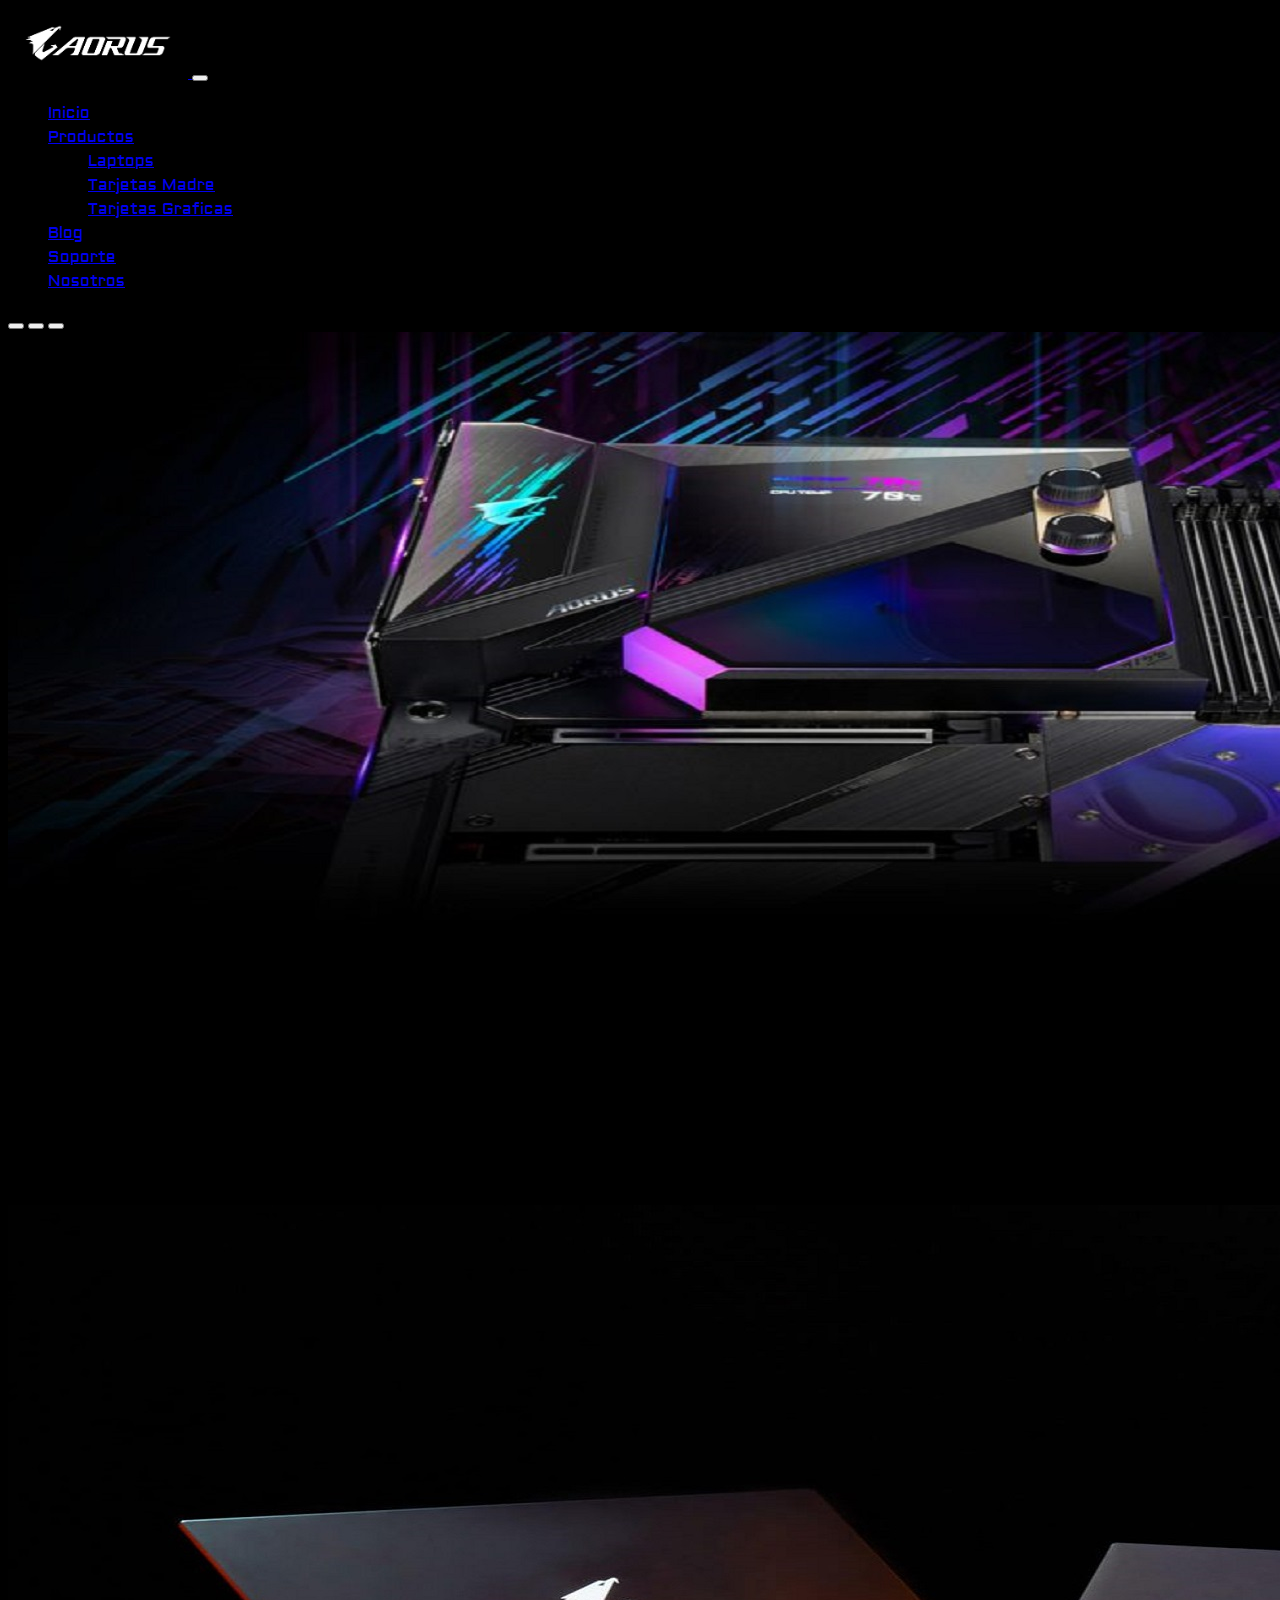
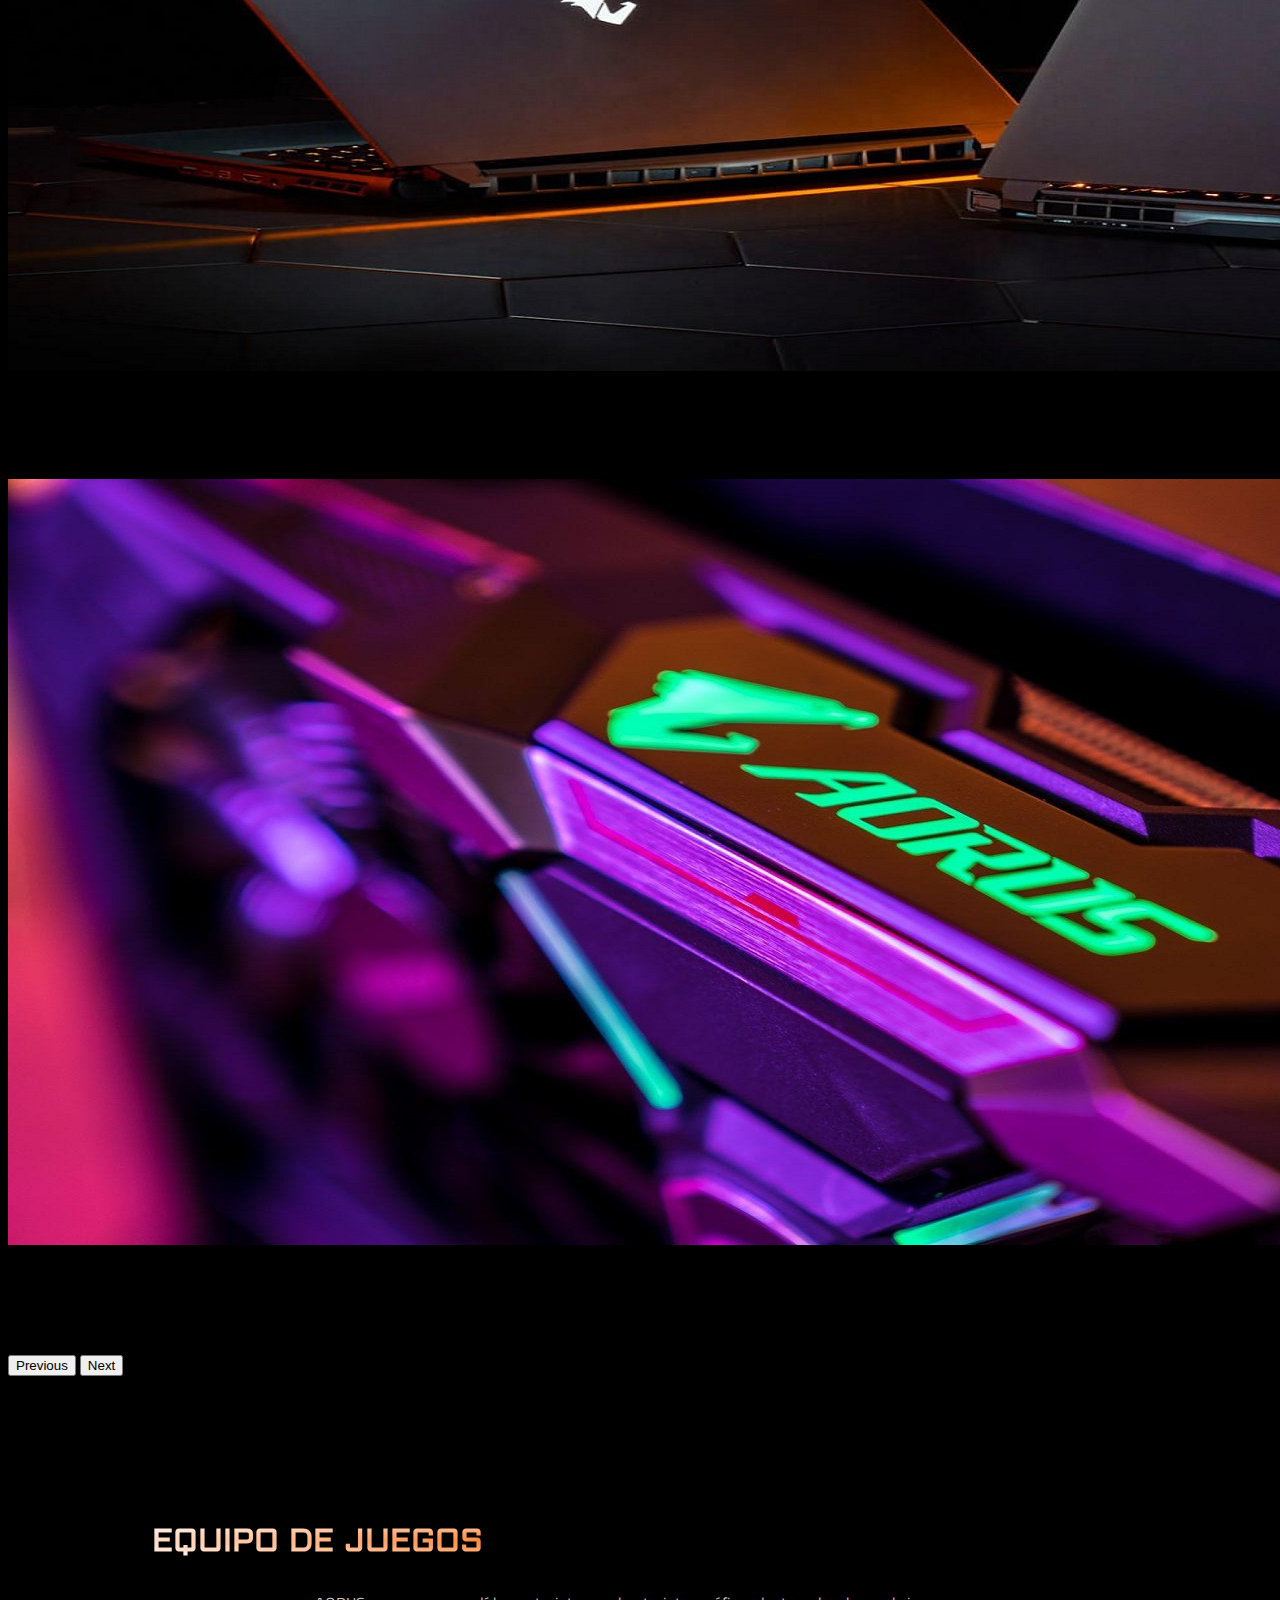
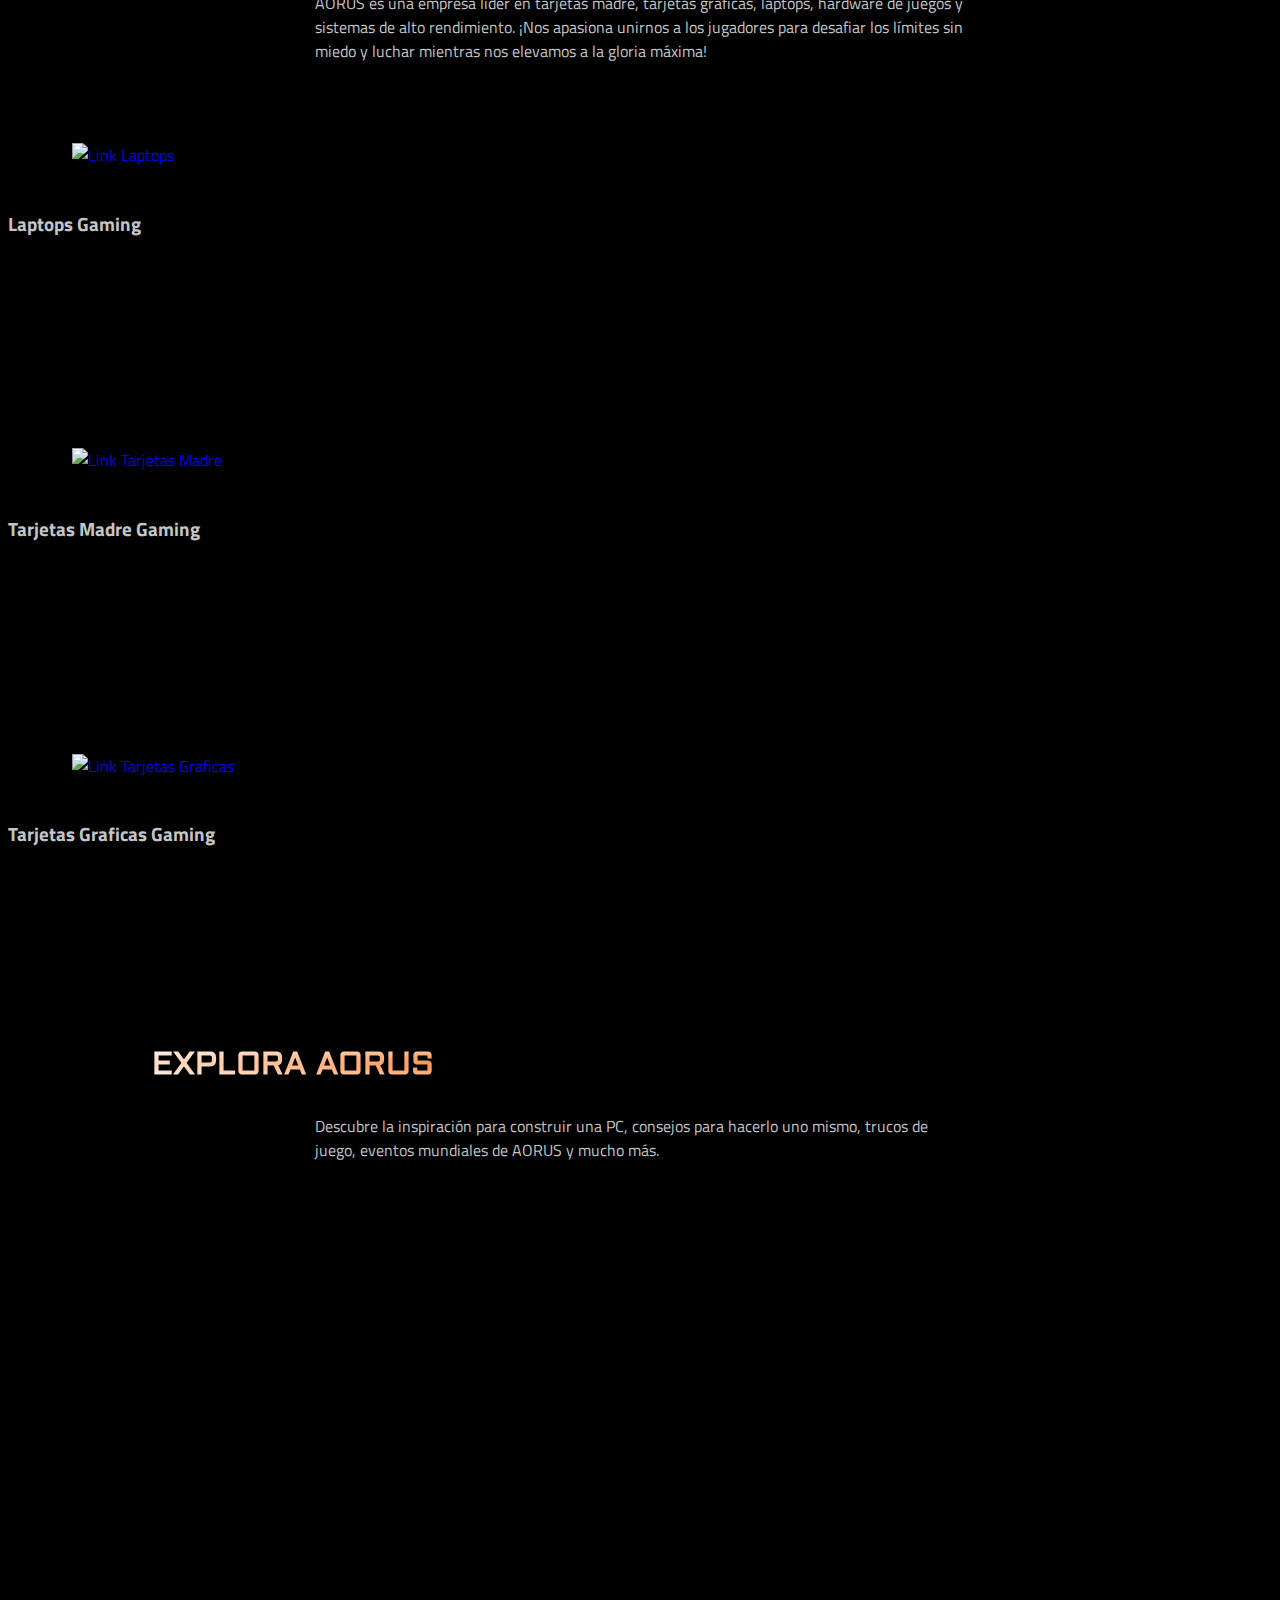
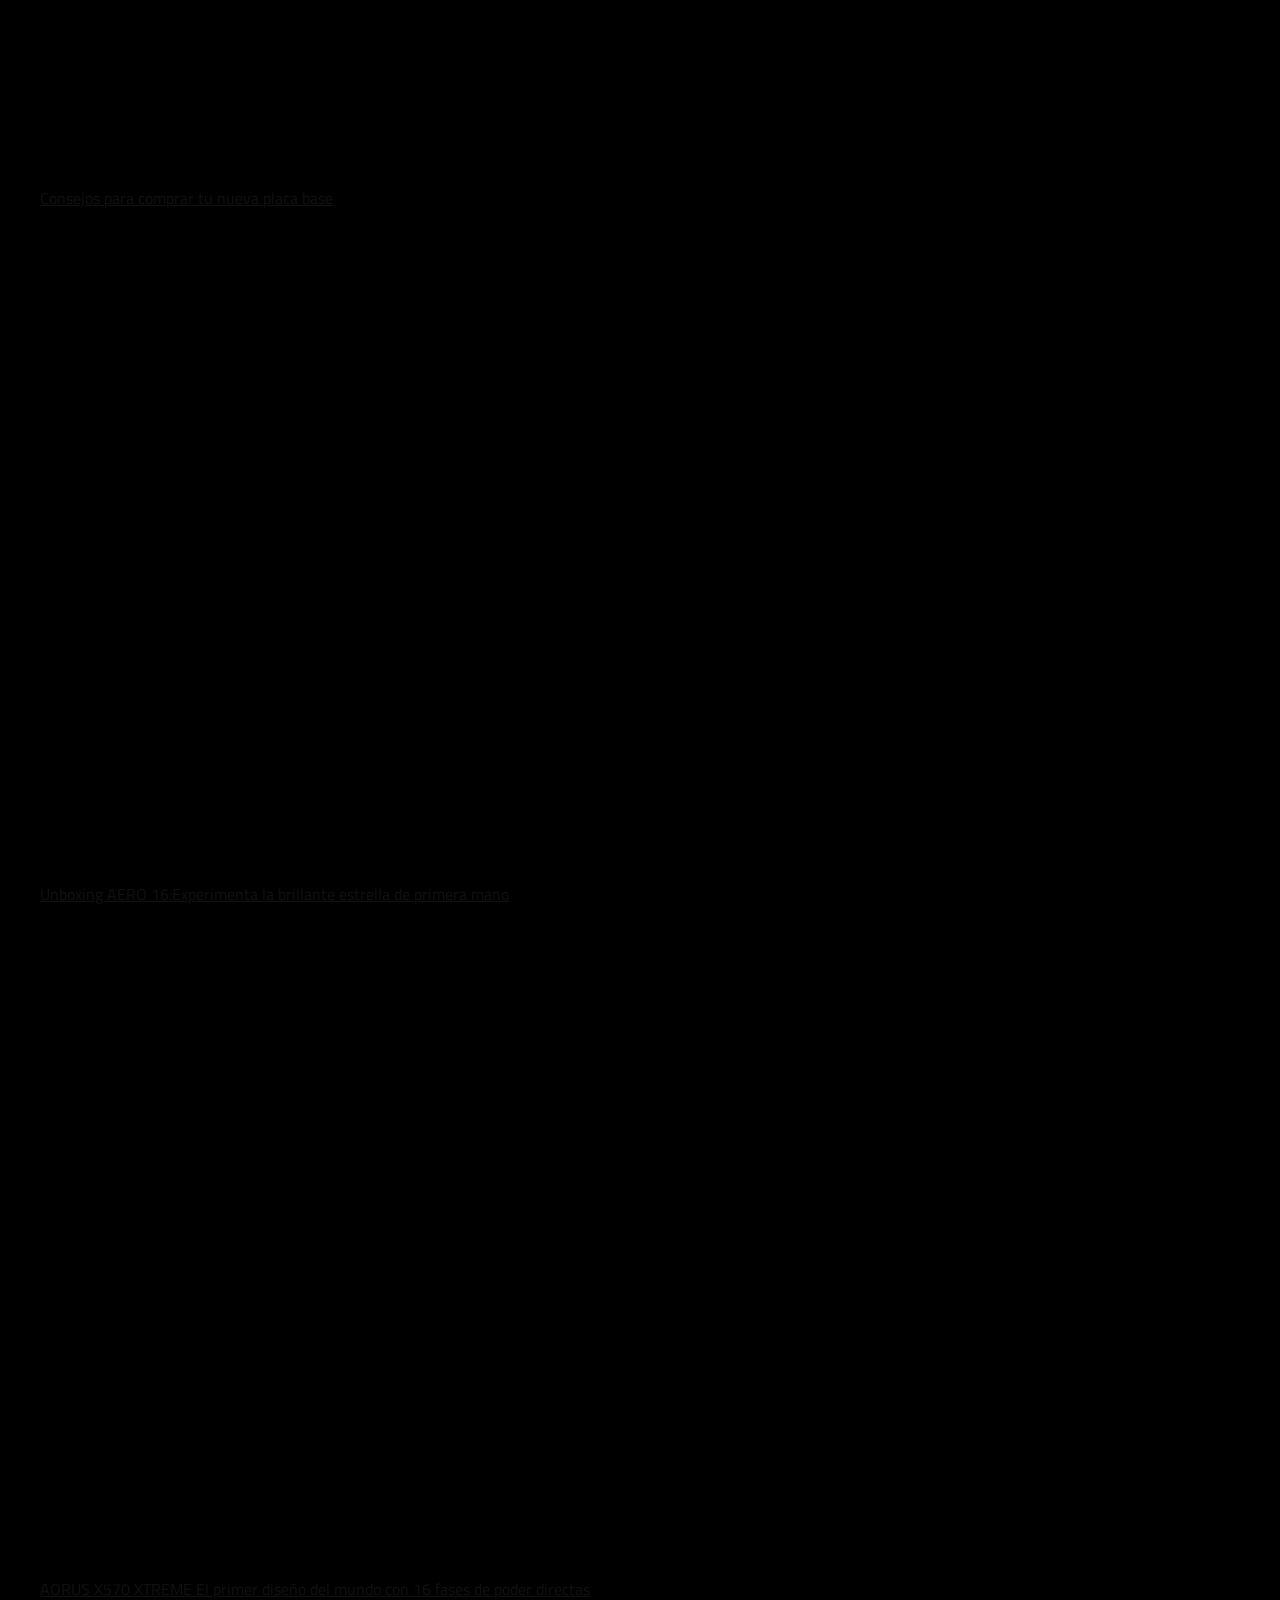
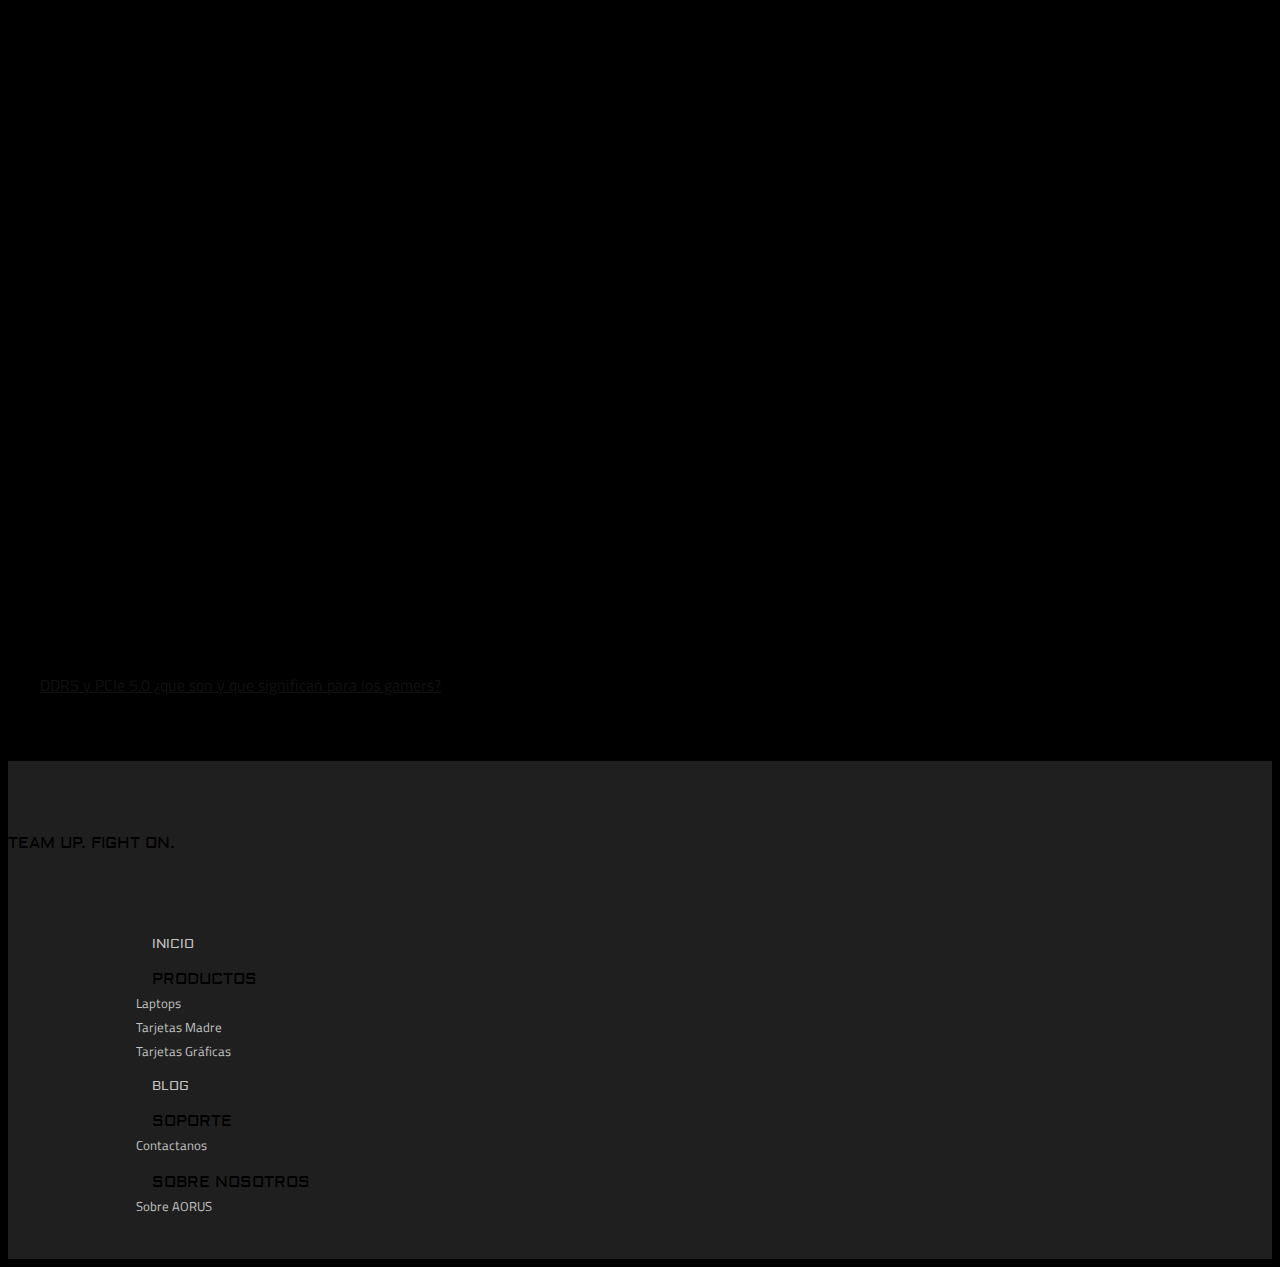
==== commit 5b9668f0: "correcion keywords" ====
--- a/index.html
+++ b/index.html
@@ -3,8 +3,11 @@
 <head>
     <meta charset="UTF-8">
     <meta name="viewport" content="width=device-width, initial-scale=1.0">
+    <meta name="keywords" content="tarjetas madre, gaming, tarjetas graficas, laptops, blog">
+    <meta name="description" content="AORUS es una empresa líder de tarjetas madre, tarjetas graficas y laptops para gamers y credores exigentes">
     <link href="https://cdn.jsdelivr.net/npm/bootstrap@5.0.2/dist/css/bootstrap.min.css" rel="stylesheet" integrity="sha384-EVSTQN3/azprG1Anm3QDgpJLIm9Nao0Yz1ztcQTwFspd3yD65VohhpuuCOmLASjC" crossorigin="anonymous">
     <link rel="stylesheet" href="css/estilos.css">
+    <link rel="shortcut icon" href="assets/favicon.ico">
     <title>AORUS for Gamers and Creators</title>
 </head>
 <body>
@@ -13,7 +16,7 @@
 <nav class="navbar navbar-expand-lg navbar-dark bg-transparent">
     <div class="container-fluid">
       <a class="navbar-brand" href="index.html">
-          <img src="assets/logo.png" alt="Logo del sitio" width="180">
+          <img src="assets/logo.png" loading="lazy" alt="Logo del sitio" width="180">
       </a>
       <button class="navbar-toggler" type="button" data-bs-toggle="collapse" data-bs-target="#navbarNavDropdown" aria-controls="navbarNavDropdown" aria-expanded="false" aria-label="Toggle navigation">
         <span class="navbar-toggler-icon"></span>
@@ -21,7 +24,7 @@
       <div class="collapse navbar-collapse" id="navbarNavDropdown">
         <ul class="navbar-nav">
           <li class="nav-item">
-            <a class="nav-link active fontAldrich" aria-current="page" href="#">Inicio</a>
+            <a class="nav-link text-white fontAldrich" href="index.html">Inicio</a>
           </li>
           <li class="nav-item dropdown">
             <a class="nav-link dropdown-toggle text-white fontAldrich" href="#" id="navbarDropdownMenuLink" role="button" data-bs-toggle="dropdown" aria-expanded="false">
@@ -102,7 +105,7 @@
       <div class="productHover">
           <a href="pages/productos.html#laptops">
             <div class="itemBox">
-              <img src="assets/laptopHover.webp" alt="Link Laptops">
+              <img src="assets/laptopHover.webp" loading="lazy" alt="Link Laptops">
             <div class="boxTitle">
                 <h3 class="fs-6 text-center">Laptops Gaming</h3>
             </div>
@@ -112,7 +115,7 @@
         <div class="productHover">
           <a href="pages/productos.html#tarjetasMadre">
           <div class="itemBox">
-              <img src="assets/motherHover.webp" alt="Link Tarjetas Madre">
+              <img src="assets/motherHover.webp" loading="lazy" alt="Link Tarjetas Madre">
             <div class="boxTitle">
               <h3 class="fs-6 text-center">Tarjetas Madre Gaming</h3>
             </div>
@@ -122,7 +125,7 @@
       <div class="productHover">
           <a href="pages/productos.html#tarjetasGraficas">
           <div class="itemBox">
-              <img src="assets/gpuHover.jpg" alt="Link Tarjetas Graficas">
+              <img src="assets/gpuHover.jpg" loading="lazy" alt="Link Tarjetas Graficas">
             <div class="boxTitle">
               <h3 class="fs-6 text-center">Tarjetas Graficas Gaming</h3>
             </div>
@@ -148,7 +151,7 @@
         <div class="boxHover">
           <a href="pages/blog.html#indexNew1" class="text-decoration-none text-white lh-sm">
             <div class="imgBox">
-              <img src="assets/blog1.jpg" alt="Consejos para comprar tu nueva placa base">
+              <img src="assets/blog1.jpg" loading="lazy" alt="Consejos para comprar tu nueva placa base">
             </div>
             <div class="blogContent fs-5 text-left">
               <p>Consejos para comprar tu nueva placa base</p>
@@ -158,7 +161,7 @@
         <div class="boxHover">
           <a href="pages/blog.html#indexNew2" class="text-decoration-none text-white lh-sm">
             <div class="imgBox">
-              <img src="assets/indexBlog2.jpg" alt="Unboxing AERO 16">
+              <img src="assets/indexBlog2.jpg" loading="lazy" alt="Unboxing AERO 16">
             </div>
             <div class="blogContent fs-5 text-left">
               <p>Unboxing AERO 16:Experimenta la brillante estrella de primera mano</p>
@@ -168,7 +171,7 @@
         <div class="boxHover">
           <a href="pages/blog.html#indexNew3" class="text-decoration-none text-white lh-sm">
             <div class="imgBox">
-              <img src="assets/indexBlog3.jpg" alt="AORUS X570 XTREME">
+              <img src="assets/indexBlog3.jpg" loading="lazy" alt="AORUS X570 XTREME">
             </div>
             <div class="blogContent fs-5 text-left">
               <p>AORUS X570 XTREME El primer diseño del mundo con 16 fases de poder directas</p>
@@ -178,7 +181,7 @@
         <div class="boxHover">
           <a href="pages/blog.html#indexNew4" class="text-decoration-none text-white lh-sm">
             <div class="imgBox">
-              <img src="assets/indexBlog4.jpg" alt="DDR5 y PCIe 5.0">
+              <img src="assets/indexBlog4.jpg" loading="lazy" alt="DDR5 y PCIe 5.0">
             </div>
             <div class="blogContent fs-5 text-left">
               <p>DDR5 y PCIe 5.0 ¿que son y que significan para los gamers?</p>
@@ -193,7 +196,7 @@
  <!--FOOTER-->
  <section class="aorusFooter container-fluid">
    <div class="d-flex justify-content-center align-items-center">
-      <img src="assets/footerLogo.svg" alt="Footer Logo" width="75">
+      <img src="assets/footerLogo.svg" loading="lazy" alt="Footer Logo" width="75">
    </div>
    <div class="slogan mt-4">
       <div class="fontAldrich text-center text-white fs-5">TEAM UP. FIGHT ON.</div>
--- a/css/estilos.css
+++ b/css/estilos.css
@@ -21,6 +21,18 @@
 ::-webkit-scrollbar-thumb {
   background: #333;
   border-radius: 50px;
+}
+
+.nav-item .nav-link:hover {
+  color: #FF6400 !important;
+}
+
+.nav-item .dropdown-menu .dropdown-item {
+  background: none;
+}
+
+.nav-item .dropdown-menu .dropdown-item:hover {
+  color: #FF6400 !important;
 }
 
 .container-fluid .itemsTitle {
@@ -310,6 +322,15 @@
           transform: scale(1.1);
 }
 
+.page-not-available .col-12 .aorusChibi img {
+  width: 100%;
+  max-width: 700px;
+}
+
+.page-not-available .col-12 .no-available-text {
+  color: #FF6400;
+}
+
 .aorusFooter {
   padding-top: 3rem;
   min-height: 450px;
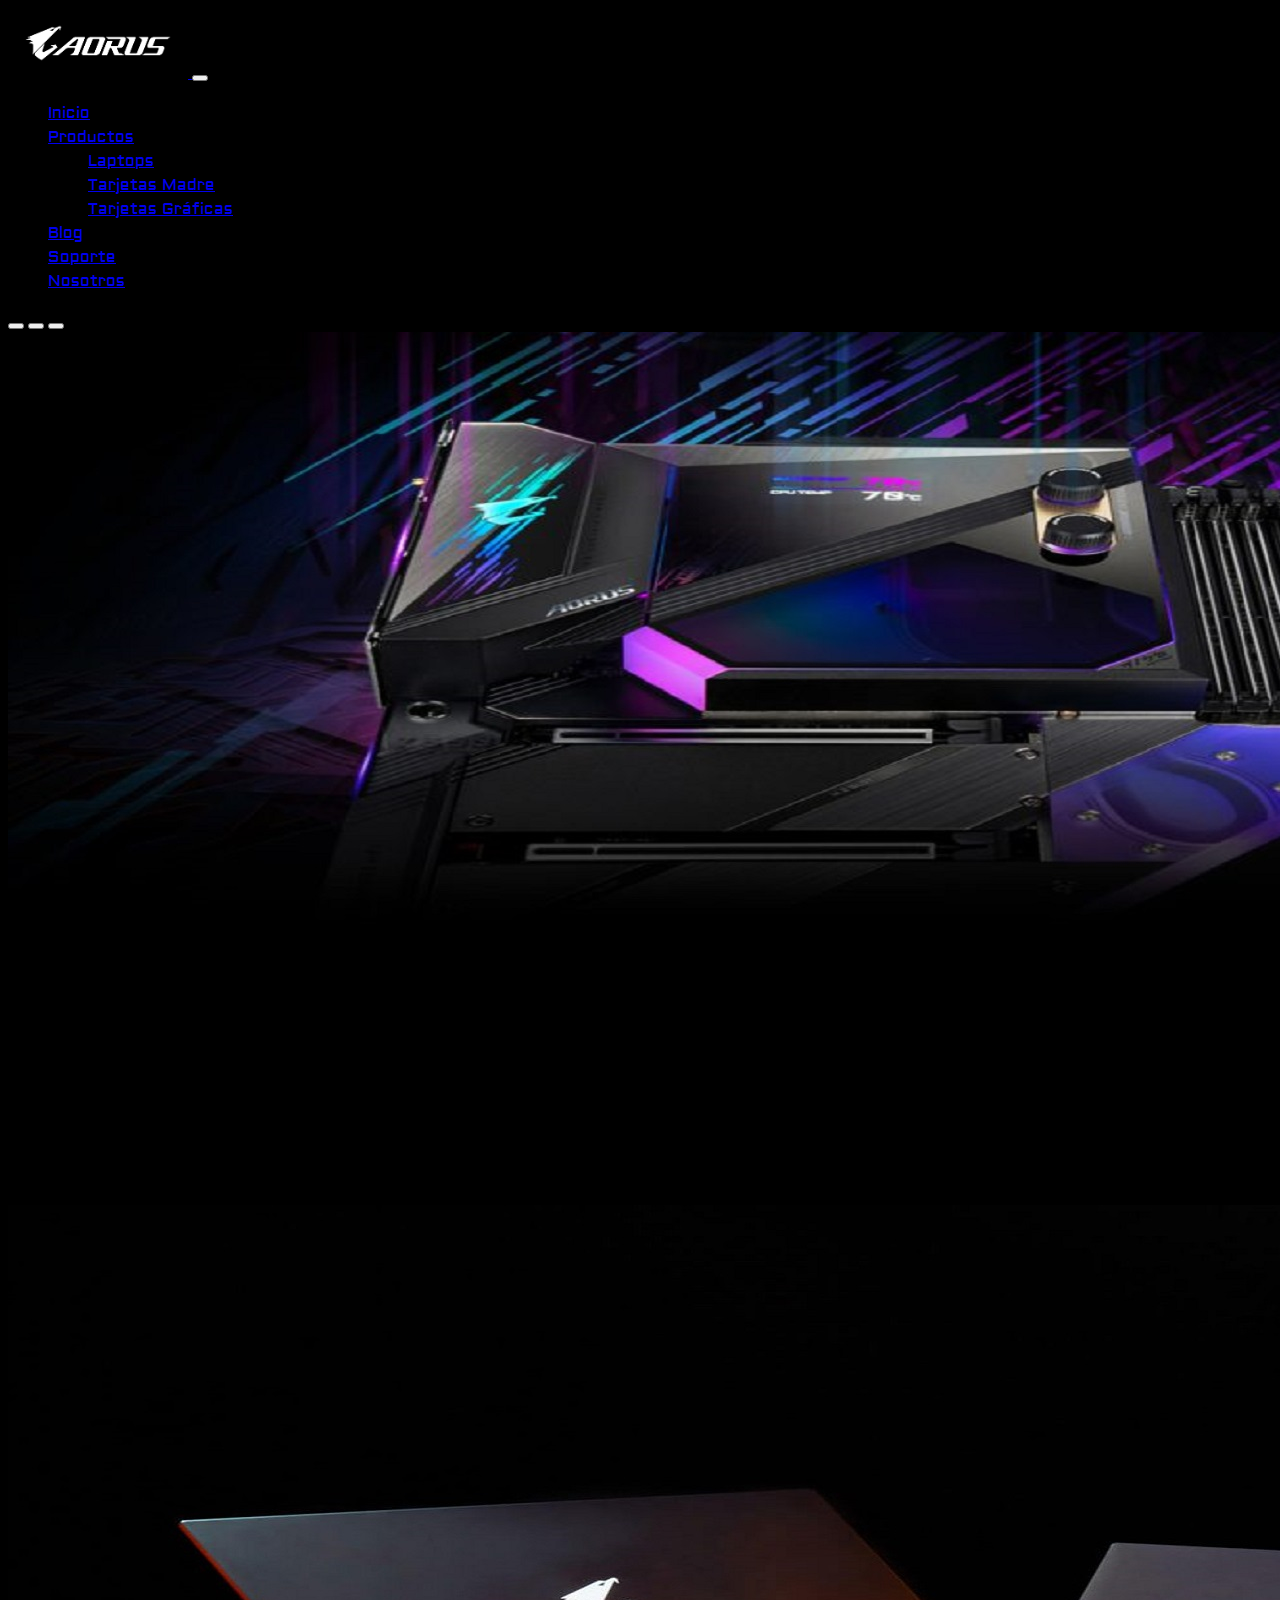
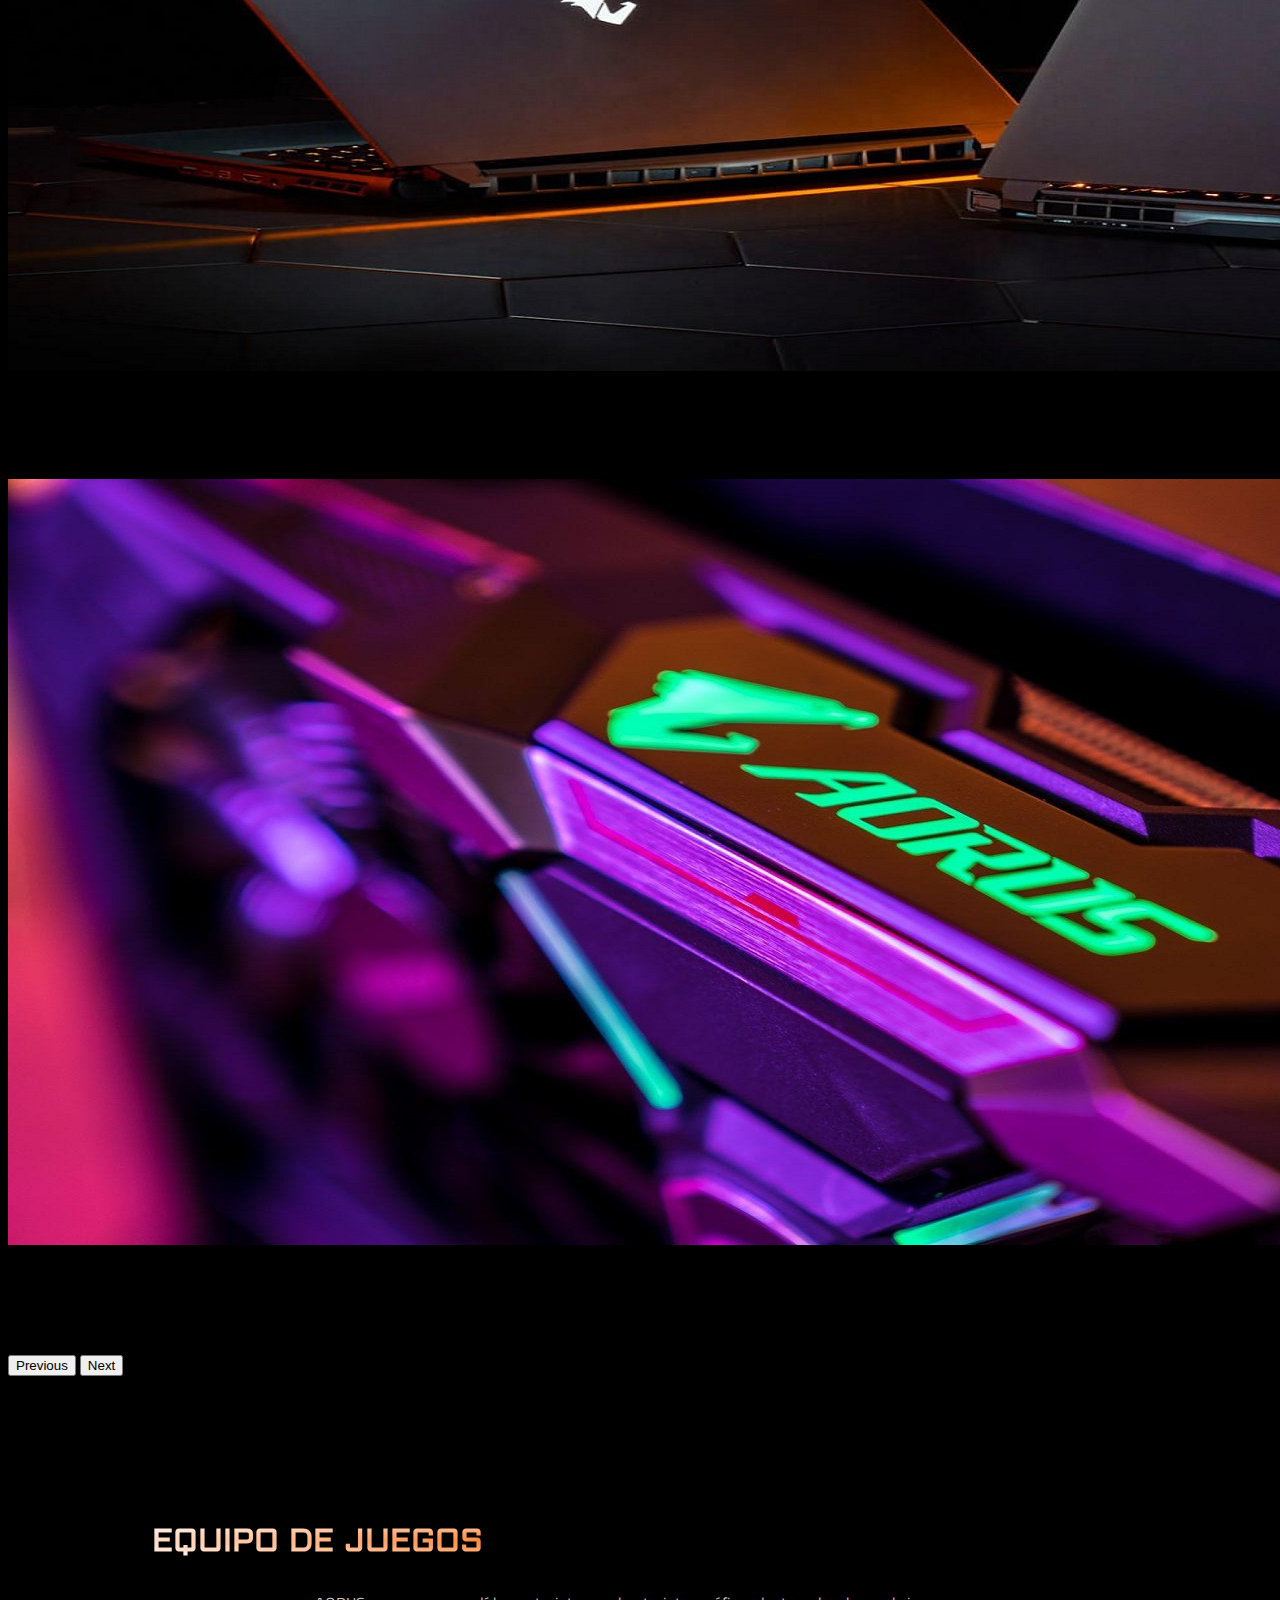
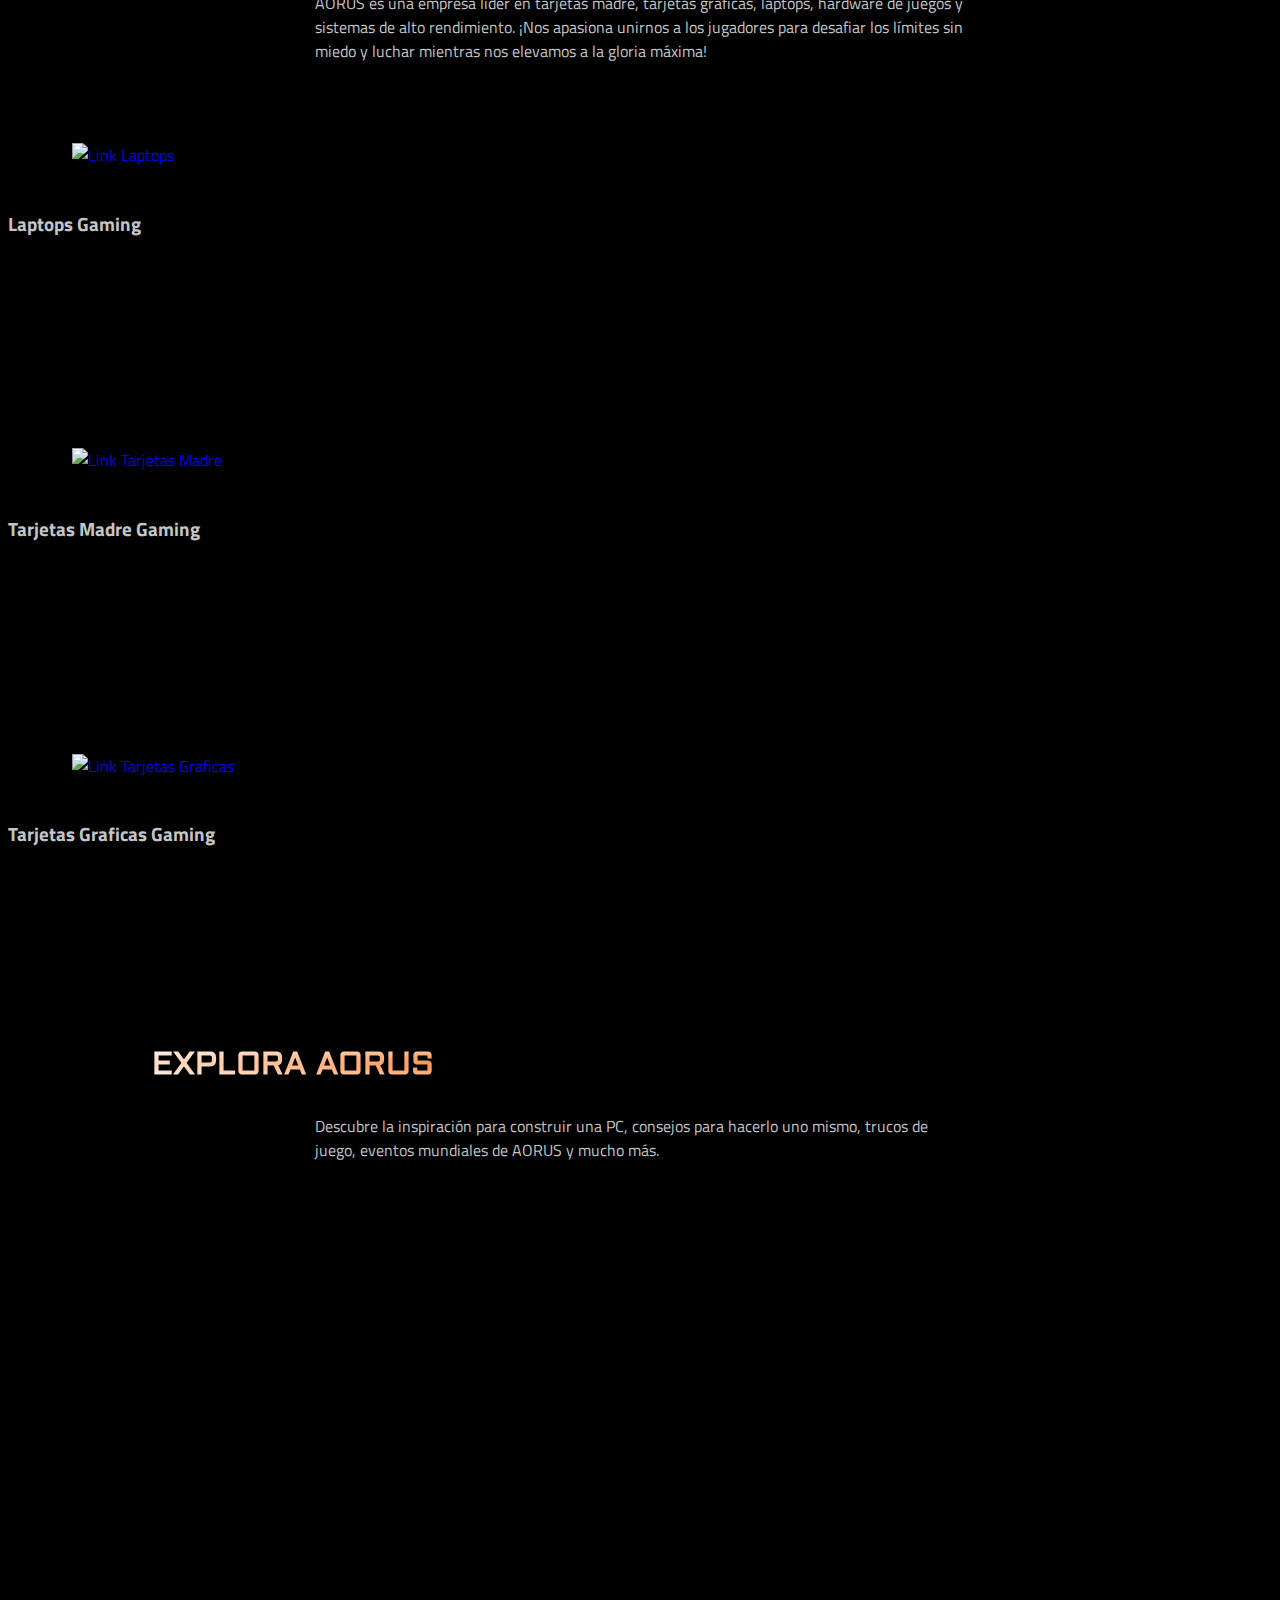
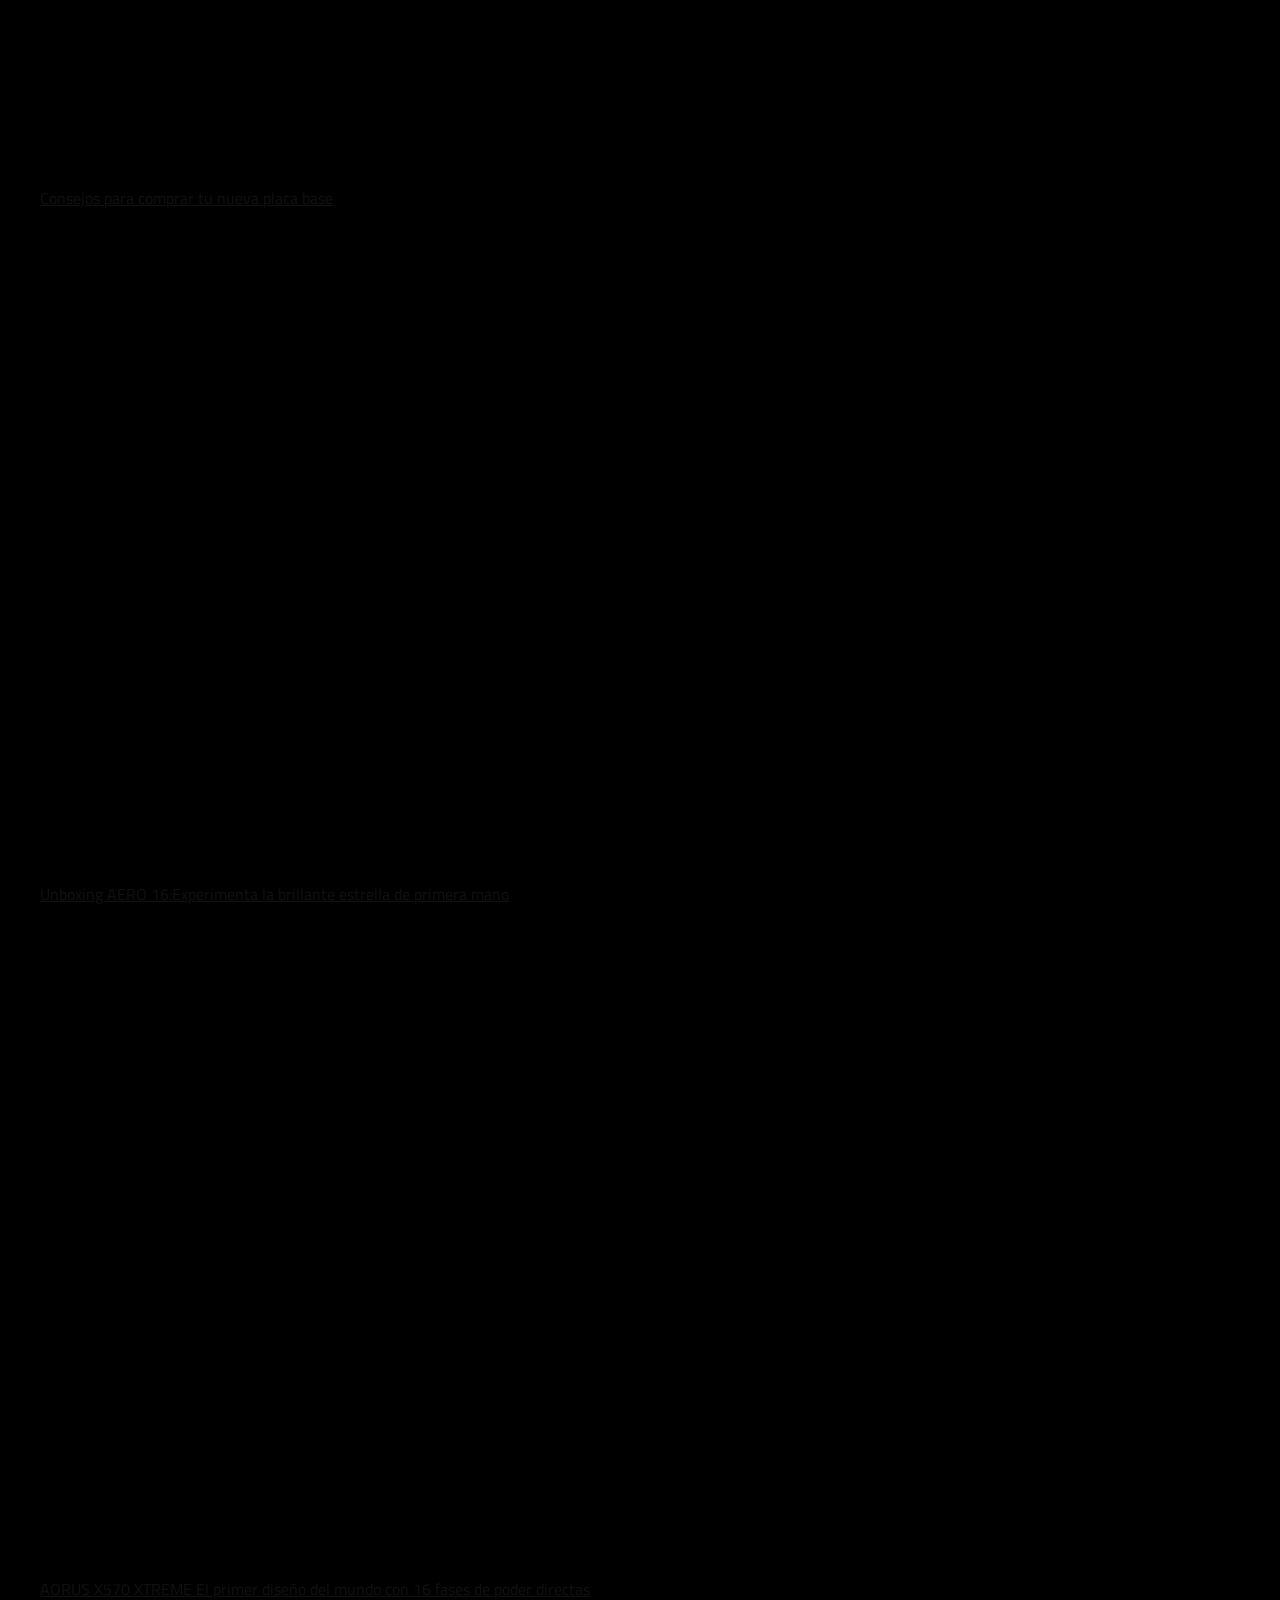
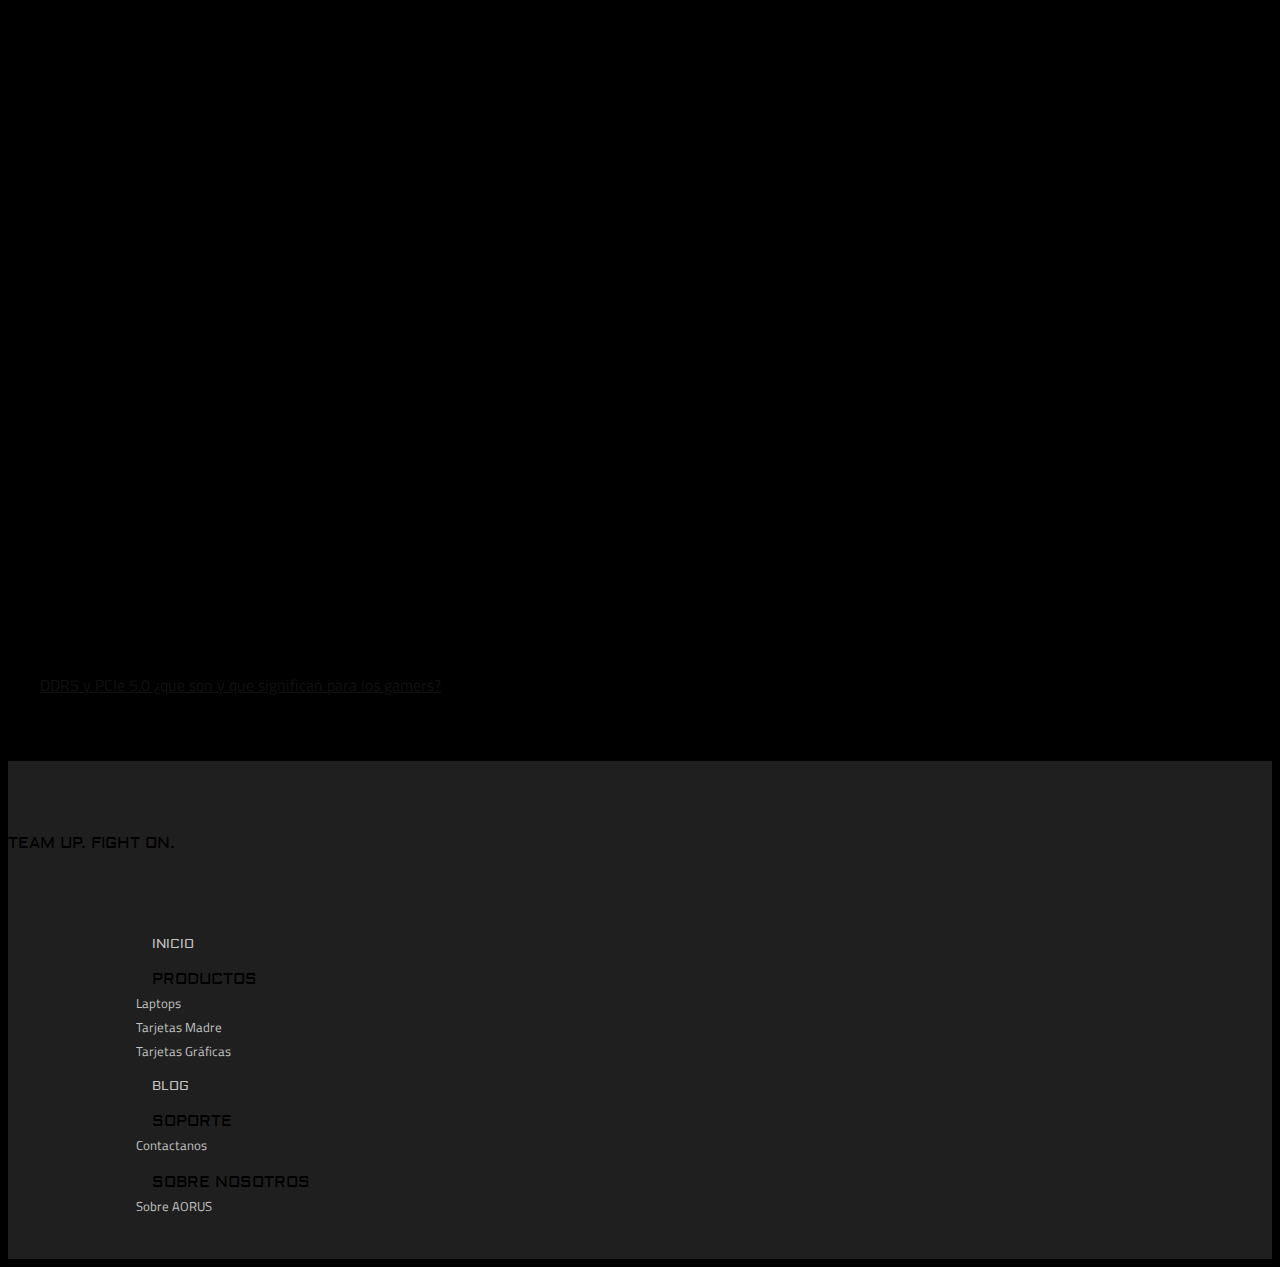
==== commit 9496af35: "imagenes" ====
--- a/index.html
+++ b/index.html
@@ -1,22 +1,23 @@
 <!DOCTYPE html>
 <html lang="es">
 <head>
-    <meta charset="UTF-8">
-    <meta name="viewport" content="width=device-width, initial-scale=1.0">
-    <meta name="keywords" content="tarjetas madre, gaming, tarjetas graficas, laptops, blog">
-    <meta name="description" content="AORUS es una empresa líder de tarjetas madre, tarjetas graficas y laptops para gamers y credores exigentes">
-    <link href="https://cdn.jsdelivr.net/npm/bootstrap@5.0.2/dist/css/bootstrap.min.css" rel="stylesheet" integrity="sha384-EVSTQN3/azprG1Anm3QDgpJLIm9Nao0Yz1ztcQTwFspd3yD65VohhpuuCOmLASjC" crossorigin="anonymous">
-    <link rel="stylesheet" href="css/estilos.css">
-    <link rel="shortcut icon" href="assets/favicon.ico">
-    <title>AORUS for Gamers and Creators</title>
+  <meta charset="UTF-8">
+  <meta name="viewport" content="width=device-width, initial-scale=1.0">
+  <meta name="keywords" content="tarjetas madre, gaming, tarjetas graficas, laptops, blog">
+  <meta name="description" content="AORUS es una empresa líder de tarjetas madre, tarjetas graficas y laptops para gamers y creadores exigentes"> 
+  <link href="https://cdn.jsdelivr.net/npm/bootstrap@5.0.2/dist/css/bootstrap.min.css" rel="stylesheet" integrity="sha384-EVSTQN3/azprG1Anm3QDgpJLIm9Nao0Yz1ztcQTwFspd3yD65VohhpuuCOmLASjC" crossorigin="anonymous"> 
+  <link rel="stylesheet" href="css/estilos.css">
+  <link rel="shortcut icon" href="assets/favicon.ico">
+  <title>AORUS. Team Up. Fight On.</title>
 </head>
+
 <body>
 
-<!--NAVBAR-->    
-<nav class="navbar navbar-expand-lg navbar-dark bg-transparent">
+  <!--NAVBAR-->
+  <nav class="navbar navbar-expand-lg navbar-dark bg-transparent">
     <div class="container-fluid">
       <a class="navbar-brand" href="index.html">
-          <img src="assets/logo.png" loading="lazy" alt="Logo del sitio" width="180">
+        <img src="assets/logo.png" loading="lazy" alt="Logo del sitio" width="180">
       </a>
       <button class="navbar-toggler" type="button" data-bs-toggle="collapse" data-bs-target="#navbarNavDropdown" aria-controls="navbarNavDropdown" aria-expanded="false" aria-label="Toggle navigation">
         <span class="navbar-toggler-icon"></span>
@@ -27,14 +28,14 @@
             <a class="nav-link text-white fontAldrich" href="index.html">Inicio</a>
           </li>
           <li class="nav-item dropdown">
-            <a class="nav-link dropdown-toggle text-white fontAldrich" href="#" id="navbarDropdownMenuLink" role="button" data-bs-toggle="dropdown" aria-expanded="false">
+            <a class="nav-link dropdown-toggle text-white fontAldrich" href="#" id="navbarDropdownMenuLink" role="button" data-bs-toggle="dropdown" aria-expanded="false"> 
               Productos
             </a>
             <ul class="dropdown-menu dropdown-menu-dark bg-transparent" aria-labelledby="navbarDropdownMenuLink">
-                <li><a class="dropdown-item text-white fontAldrich" href="pages/productos.html#laptops">Laptops</a></li>
-                <li><a class="dropdown-item text-white fontAldrich" href="pages/productos.html#tarjetasMadre">Tarjetas Madre</a></li>
-                <li><a class="dropdown-item text-white fontAldrich" href="pages/productos.html#tarjetasGraficas">Tarjetas Graficas</a></li>
-              </ul>
+              <li><a class="dropdown-item text-white fontAldrich" href="pages/productos.html#laptops">Laptops</a></li>
+              <li><a class="dropdown-item text-white fontAldrich" href="pages/productos.html#tarjetasMadre">Tarjetas Madre</a></li>
+              <li><a class="dropdown-item text-white fontAldrich" href="pages/productos.html#tarjetasGraficas">Tarjetas Gráficas</a></li>
+            </ul>
           </li>
           <li class="nav-item">
             <a class="nav-link text-white fontAldrich" href="pages/blog.html">Blog</a>
@@ -53,9 +54,9 @@
   <!--CAROUSEL-->
   <div id="carouselExampleCaptions" class="carousel slide" data-bs-ride="carousel">
     <div class="carousel-indicators">
-      <button type="button" data-bs-target="#carouselExampleCaptions" data-bs-slide-to="0" class="active" aria-current="true" aria-label="Slide 1"></button>
+      <button type="button" data-bs-target="#carouselExampleCaptions" data-bs-slide-to="0" class="active"aria-current="true" aria-label="Slide 1"></button> 
       <button type="button" data-bs-target="#carouselExampleCaptions" data-bs-slide-to="1" aria-label="Slide 2"></button>
-      <button type="button" data-bs-target="#carouselExampleCaptions" data-bs-slide-to="2" aria-label="Slide 3"></button>
+      <button type="button" data-bs-target="#carouselExampleCaptions" data-bs-slide-to="2" aria-label="Slide 3"></button>   
     </div>
     <div class="carousel-inner">
       <div class="carousel-item active">
@@ -90,63 +91,66 @@
     </button>
   </div>
 
-<!--LINEA DE PRODUCTOS-->
-<section class="container-fluid">
-  <div class="row p-0">
-    <div class="col-sm-12 text-center">
+  <!--LINEA DE PRODUCTOS-->
+  <section class="container-fluid">
+    <div class="row p-0">
+      <div class="col-sm-12 text-center">
         <div class="itemsTitle">
           <h1 class="fontAldrich fs-2">EQUIPO DE JUEGOS</h1>
         </div>
         <div class="contentSummary lh-sm fs-5">
-           <p>AORUS es una empresa líder en tarjetas madre, tarjetas gráficas, laptops, hardware de juegos y sistemas de alto rendimiento. ¡Nos apasiona unirnos a los jugadores para desafiar los límites sin miedo y luchar mientras nos elevamos a la gloria máxima!</p>    
-        </div>
-    </div>
-    <div class="col-sm-12 d-sm-inline-flex flex-wrap align-items-center justify-content-center">
-      <div class="productHover">
+          <p>AORUS es una empresa líder en tarjetas madre, tarjetas gráficas, laptops, hardware de juegos y sistemas de
+            alto rendimiento. ¡Nos apasiona unirnos a los jugadores para desafiar los límites sin miedo y luchar
+            mientras nos elevamos a la gloria máxima!</p>
+        </div>
+      </div>
+      <div class="col-sm-12 d-sm-inline-flex flex-wrap align-items-center justify-content-center">
+        <div class="productHover">
           <a href="pages/productos.html#laptops">
             <div class="itemBox">
               <img src="assets/laptopHover.webp" loading="lazy" alt="Link Laptops">
-            <div class="boxTitle">
+              <div class="boxTitle">
                 <h3 class="fs-6 text-center">Laptops Gaming</h3>
-            </div>
-          </div>
-        </a>
-      </div>
+              </div>
+            </div>
+          </a>
+        </div>
         <div class="productHover">
           <a href="pages/productos.html#tarjetasMadre">
-          <div class="itemBox">
+            <div class="itemBox">
               <img src="assets/motherHover.webp" loading="lazy" alt="Link Tarjetas Madre">
-            <div class="boxTitle">
-              <h3 class="fs-6 text-center">Tarjetas Madre Gaming</h3>
-            </div>
-          </div>
-        </a>
-      </div>
-      <div class="productHover">
+              <div class="boxTitle">
+                <h3 class="fs-6 text-center">Tarjetas Madre Gaming</h3>
+              </div>
+            </div>
+          </a>
+        </div>
+        <div class="productHover">
           <a href="pages/productos.html#tarjetasGraficas">
-          <div class="itemBox">
+            <div class="itemBox">
               <img src="assets/gpuHover.jpg" loading="lazy" alt="Link Tarjetas Graficas">
-            <div class="boxTitle">
-              <h3 class="fs-6 text-center">Tarjetas Graficas Gaming</h3>
-            </div>
-          </div>
-        </a>
-      </div>
-    </div>
-  </div>
-</section>
+              <div class="boxTitle">
+                <h3 class="fs-6 text-center">Tarjetas Graficas Gaming</h3>
+              </div>
+            </div>
+          </a>
+        </div>
+      </div>
+    </div>
+  </section>
 
   <!--BLOG-->
-<section class="blog container-fluid">
-  <div class="row">
-    <div class="col-sm-12 text-center">
-      <div class="itemsTitle fw-bold">
-        <h1 class="fontAldrich fs-2">EXPLORA AORUS</h1>
-      </div>
+  <section class="blog container-fluid">
+    <div class="row">
+      <div class="col-sm-12 text-center">
+        <div class="itemsTitle fw-bold">
+          <h1 class="fontAldrich fs-2">EXPLORA AORUS</h1>
+        </div>
         <div class="contentSummary lh-sm fs-5">
-          <p>Descubre la inspiración para construir una PC, consejos para hacerlo uno mismo, trucos de juego, eventos mundiales de AORUS y mucho más. </p>
-        </div>
-    </div>
+          <p>Descubre la inspiración para construir una PC, consejos para hacerlo uno mismo, trucos de juego, eventos
+            mundiales de AORUS y mucho más.</p>
+        </div>
+      </div>
       <div class="col-sm-12 d-sm-inline-flex align-items-center justify-content-center">
         <div class="boxHover">
           <a href="pages/blog.html#indexNew1" class="text-decoration-none text-white lh-sm">
@@ -188,84 +192,86 @@
             </div>
           </a>
         </div>
-    </div>
-  </div>
-</section>
-
-
- <!--FOOTER-->
- <section class="aorusFooter container-fluid">
-   <div class="d-flex justify-content-center align-items-center">
+      </div>
+    </div>
+  </section>
+
+
+  <!--FOOTER-->
+  <section class="aorusFooter container-fluid">
+    <div class="d-flex justify-content-center align-items-center">
       <img src="assets/footerLogo.svg" loading="lazy" alt="Footer Logo" width="75">
-   </div>
-   <div class="slogan mt-4">
+    </div>
+    <div class="slogan mt-4">
       <div class="fontAldrich text-center text-white fs-5">TEAM UP. FIGHT ON.</div>
-   </div>
-   <div class="footerIcons text-center">
+    </div>
+    <div class="footerIcons text-center">
       <a href="https://www.instagram.com/aoruslatam/">
-         <i class="fab fa-instagram"></i>
+        <i class="fab fa-instagram"></i>
       </a>
       <a href="https://www.facebook.com/AorusLATAM">
-         <i class="fab fa-facebook-f"></i>
+        <i class="fab fa-facebook-f"></i>
       </a>
       <a href="https://twitter.com/AORUS_LATAM">
-         <i class="fab fa-twitter"></i>
+        <i class="fab fa-twitter"></i>
       </a>
       <a href="https://www.youtube.com/channel/UCJbbjpC9vgTtTeM1bEFhQMQ?view_as=subscriber">
-         <i class="fab fa-youtube"></i>
-      </a>
-   </div>
-   <!--SITEMAP-->
-   <div class="siteMap">
-     <div class="row d-md-inline-flex text-center">
-      <div class="col-md-5">
+        <i class="fab fa-youtube"></i>
+      </a>
+    </div>
+
+    <!--SITEMAP-->
+    <div class="siteMap">
+      <div class="row d-md-inline-flex text-center">
+        <div class="col-md-5">
           <a href="index.html">
             <div class="mapTitle fontAldrich text-white fs-6">INICIO</div>
-          </a>  
-      </div>
-      <div class="col-md-5">
+          </a>
+        </div>
+        <div class="col-md-5">
           <div class="mapTitle fontAldrich text-white fs-6">PRODUCTOS</div>
-        <div class="mapContent">
-          <div>
-            <a href="pages/productos.html#laptops">Laptops</a>
+          <div class="mapContent">
+            <div>
+              <a href="pages/productos.html#laptops">Laptops</a>
+            </div>
+            <div>
+              <a href="pages/productos.html#tarjetasMadre">Tarjetas Madre</a>
+            </div>
+            <div>
+              <a href="pages/productos.html#tarjetasGraficas">Tarjetas Gráficas</a>
+            </div>
           </div>
-          <div>
-            <a href="pages/productos.html#tarjetasMadre">Tarjetas Madre</a>
+        </div>
+        <div class="col-md-5">
+          <a href="pages/blog.html">
+            <div class="mapTitle fontAldrich text-white fs-6">BLOG</div>
+          </a>
+        </div>
+        <div class="col-md-5">
+          <div class="mapTitle fontAldrich text-white fs-6">SOPORTE</div>
+          <div class="mapContent">
+            <div>
+              <a href="pages/soporte.html">Contactanos</a>
+            </div>
           </div>
-          <div>
-            <a href="pages/productos.html#tarjetasGraficas">Tarjetas Gráficas</a>
+        </div>
+        <div class="col-md-5">
+          <div class="mapTitle fontAldrich text-white fs-6">SOBRE NOSOTROS</div>
+          <div class="mapContent">
+            <div>
+              <a href="pages/nosotros.html">Sobre AORUS</a>
+            </div>
           </div>
         </div>
       </div>
-      <div class="col-md-5">
-        <a href="pages/blog.html">
-          <div class="mapTitle fontAldrich text-white fs-6">BLOG</div>
-        </a>
-      </div>
-      <div class="col-md-5">
-        <div class="mapTitle fontAldrich text-white fs-6">SOPORTE</div>
-        <div class="mapContent">
-          <div>
-            <a href="#">Contactanos</a>
-          </div>
-        </div>
-      </div>
-      <div class="col-md-5">
-        <div class="mapTitle fontAldrich text-white fs-6">SOBRE NOSOTROS</div>
-        <div class="mapContent">
-          <div>
-            <a href="pages/nosotros.html">Sobre AORUS</a>
-          </div>
-        </div>
-      </div>
-    </div>
-   </div>
-</section>
-
-  <!--SCRIPTS BOOTSTRAP-->
-  <script src="https://cdn.jsdelivr.net/npm/bootstrap@5.0.2/dist/js/bootstrap.bundle.min.js" integrity="sha384-MrcW6ZMFYlzcLA8Nl+NtUVF0sA7MsXsP1UyJoMp4YLEuNSfAP+JcXn/tWtIaxVXM" crossorigin="anonymous"></script>
-
-  <!--SCRIPTS FONT AWESOME-->
-  <script src="https://cdnjs.cloudflare.com/ajax/libs/font-awesome/6.0.0-beta3/js/all.min.js" integrity="sha512-fzff82+8pzHnwA1mQ0dzz9/E0B+ZRizq08yZfya66INZBz86qKTCt9MLU0NCNIgaMJCgeyhujhasnFUsYMsi0Q==" crossorigin="anonymous" referrerpolicy="no-referrer"></script>
+    </div>
+  </section>
+
+<!--SCRIPTS BOOTSTRAP-->
+<script src="https://cdn.jsdelivr.net/npm/bootstrap@5.0.2/dist/js/bootstrap.bundle.min.js" integrity="sha384-MrcW6ZMFYlzcLA8Nl+NtUVF0sA7MsXsP1UyJoMp4YLEuNSfAP+JcXn/tWtIaxVXM" crossorigin="anonymous"></script>
+
+<!--SCRIPTS FONT AWESOME-->
+ <script src="https://cdnjs.cloudflare.com/ajax/libs/font-awesome/6.0.0-beta3/js/all.min.js" integrity="sha512-fzff82+8pzHnwA1mQ0dzz9/E0B+ZRizq08yZfya66INZBz86qKTCt9MLU0NCNIgaMJCgeyhujhasnFUsYMsi0Q==" crossorigin="anonymous" referrerpolicy="no-referrer"></script>    
+
 </body>
 </html>